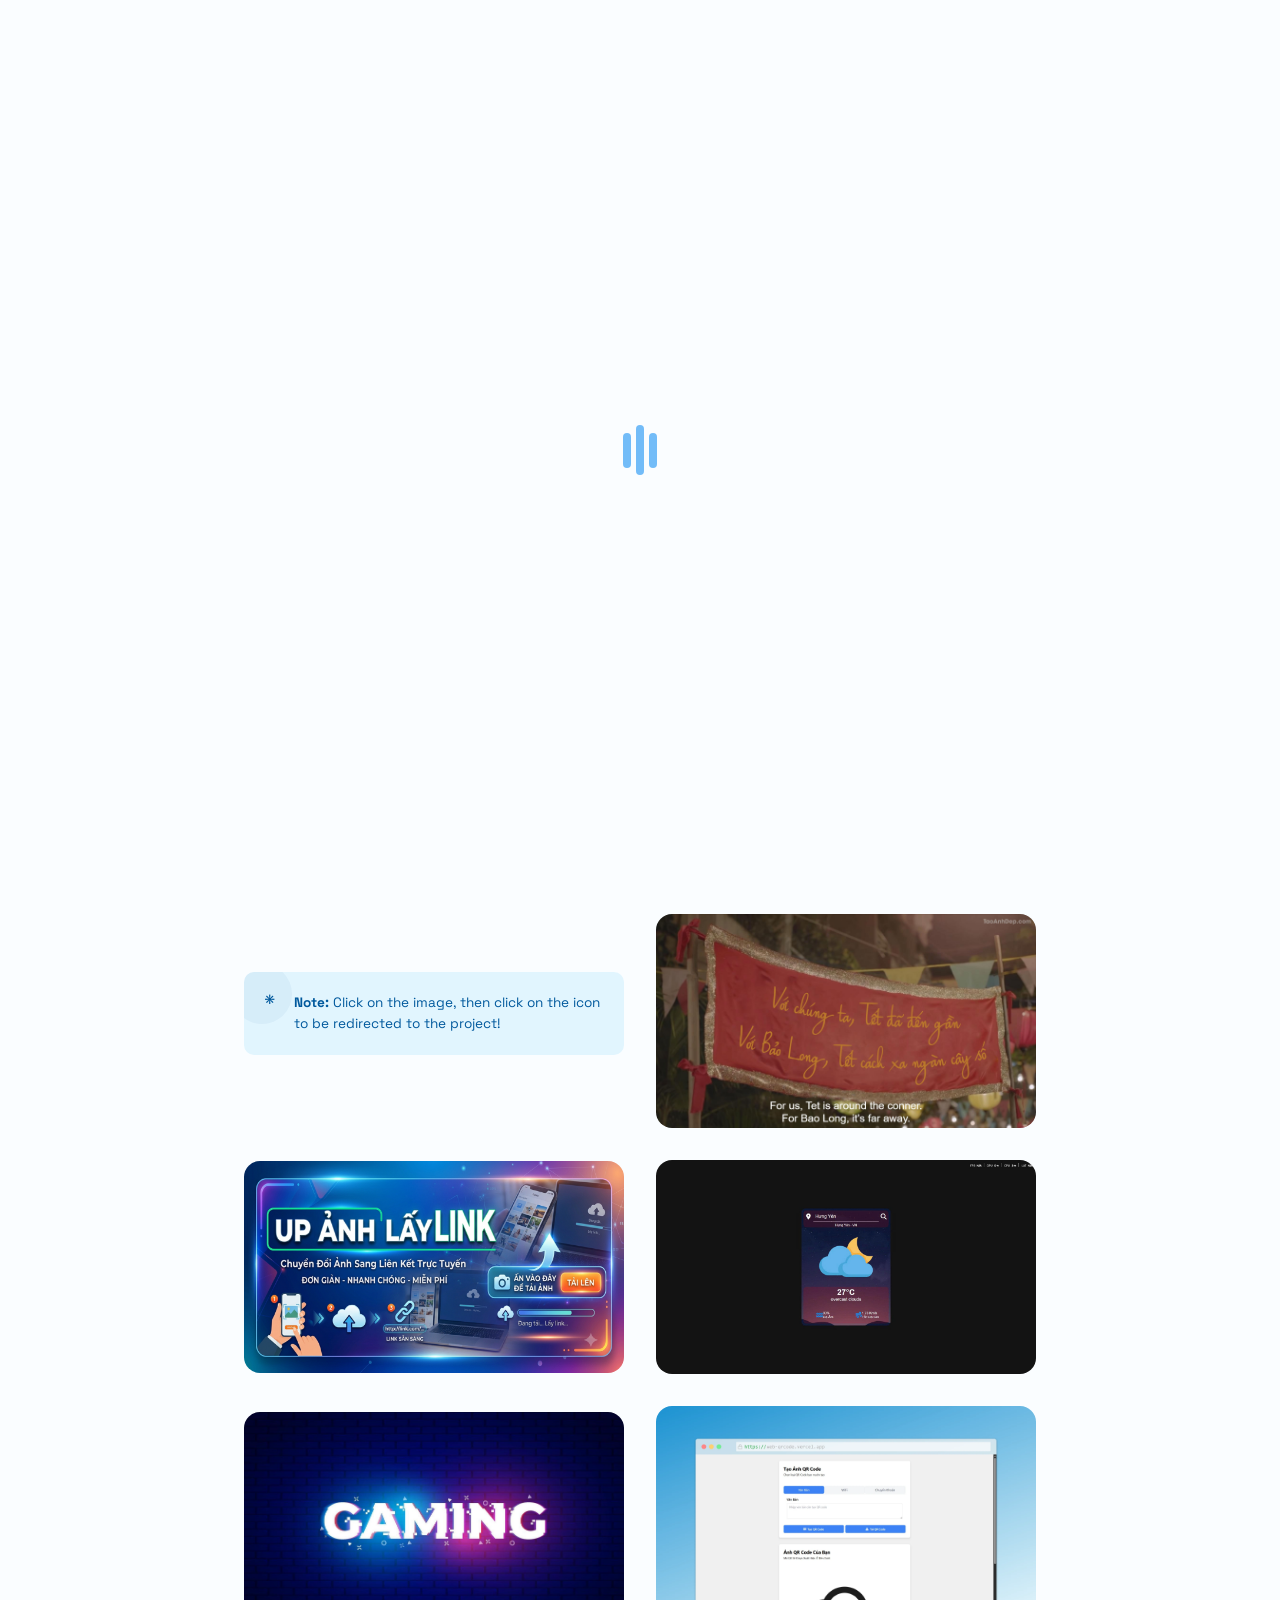
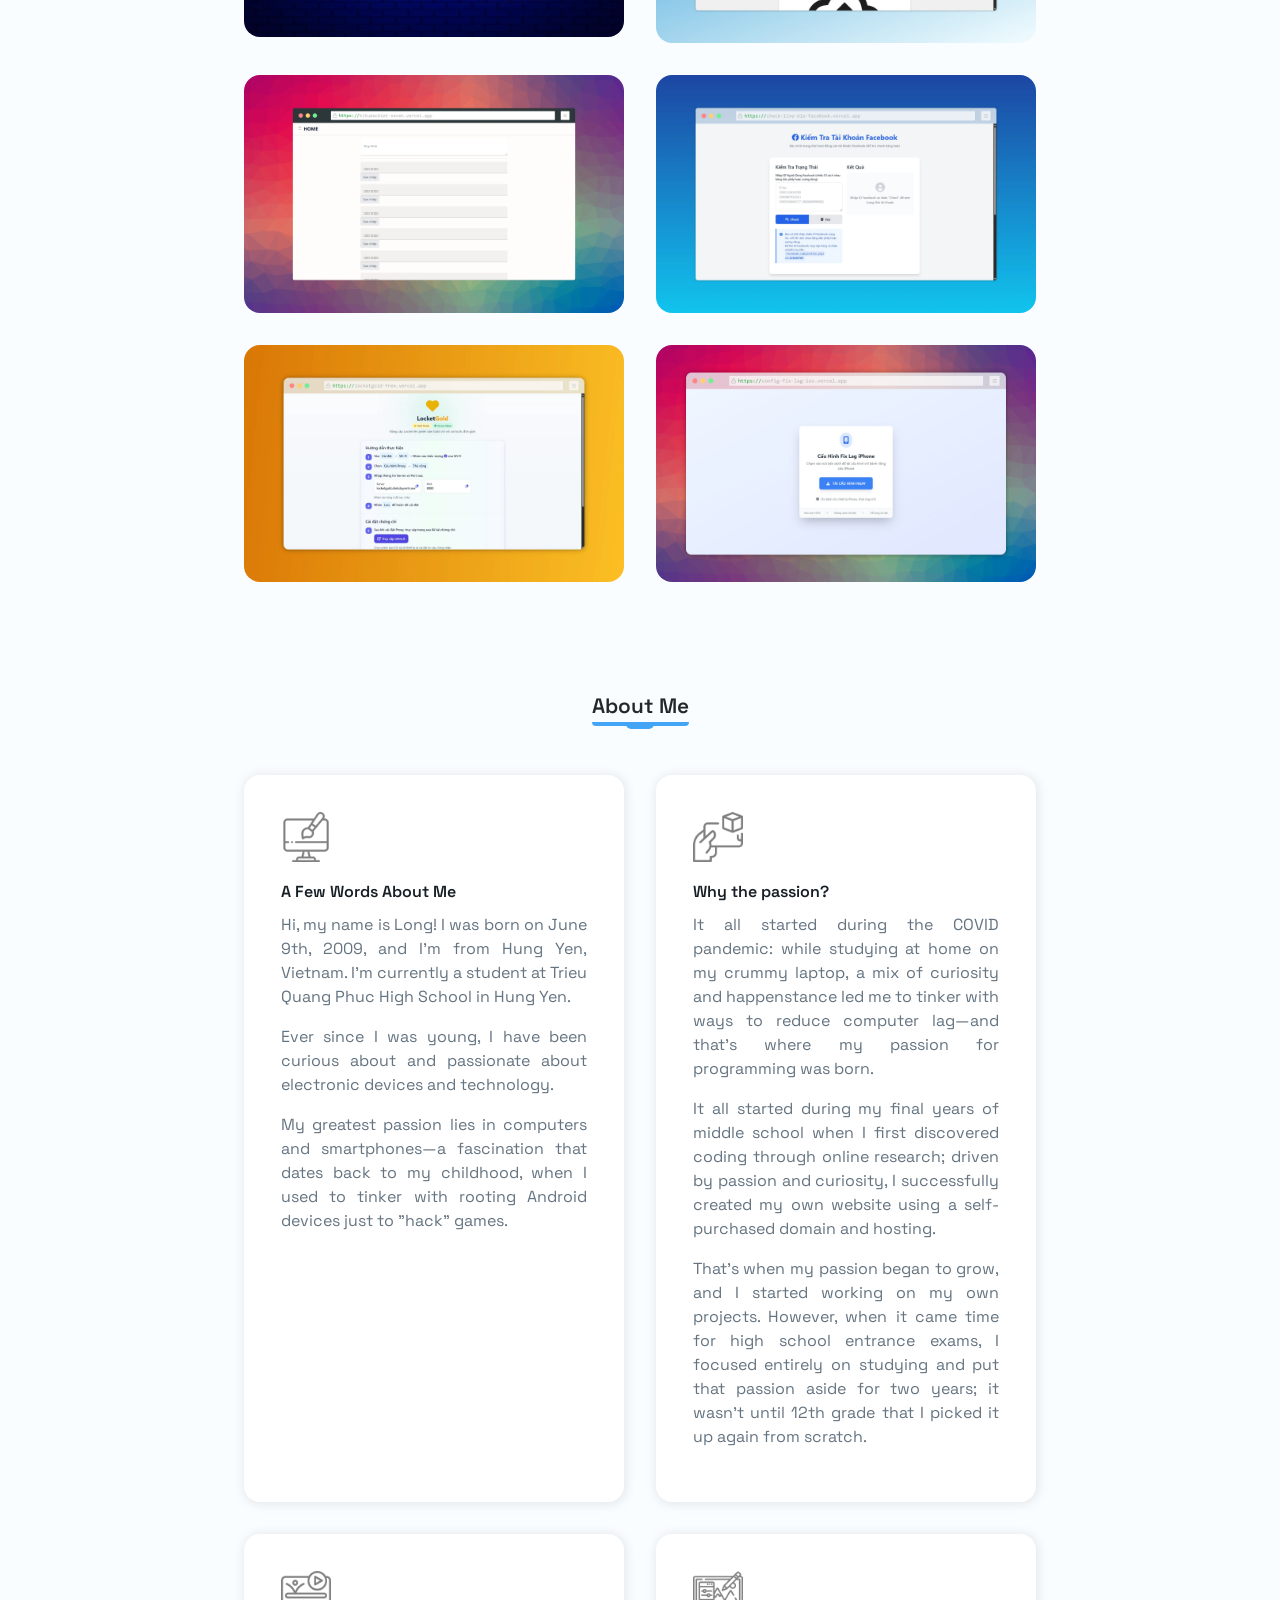
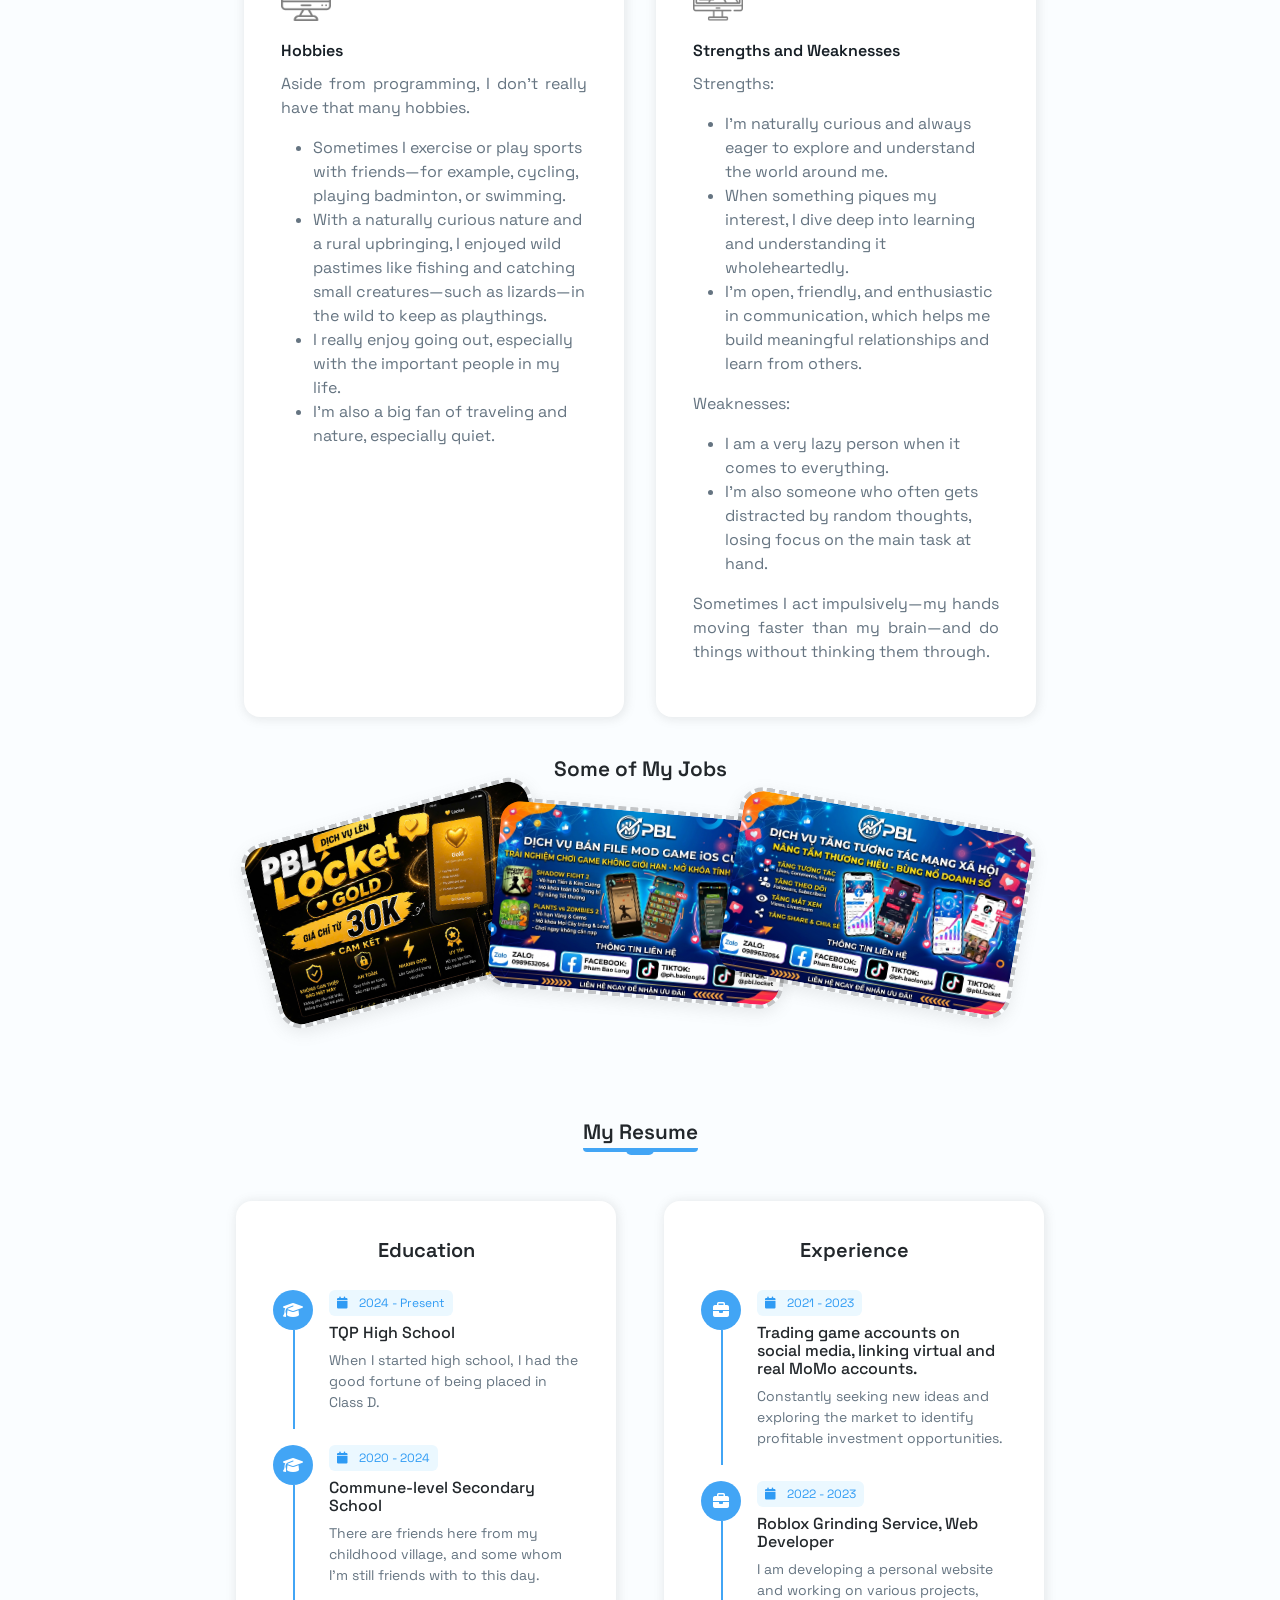
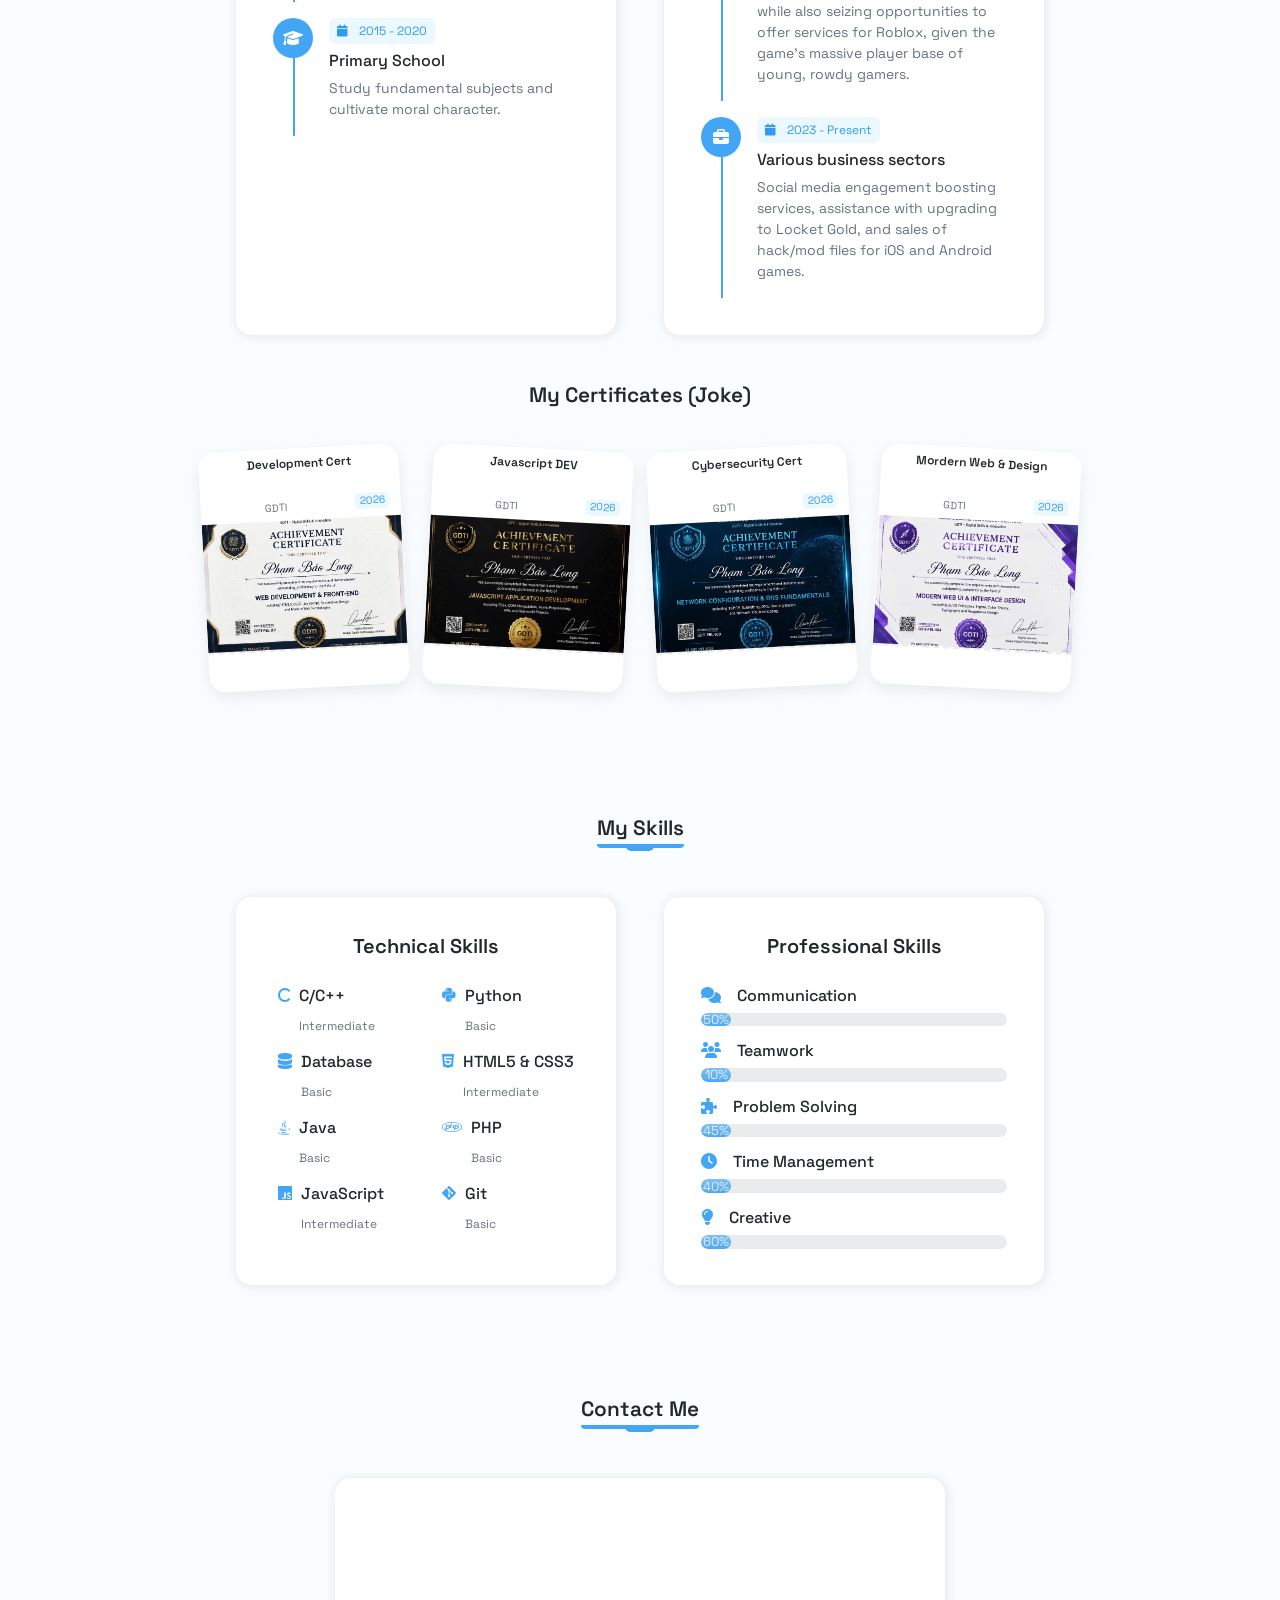
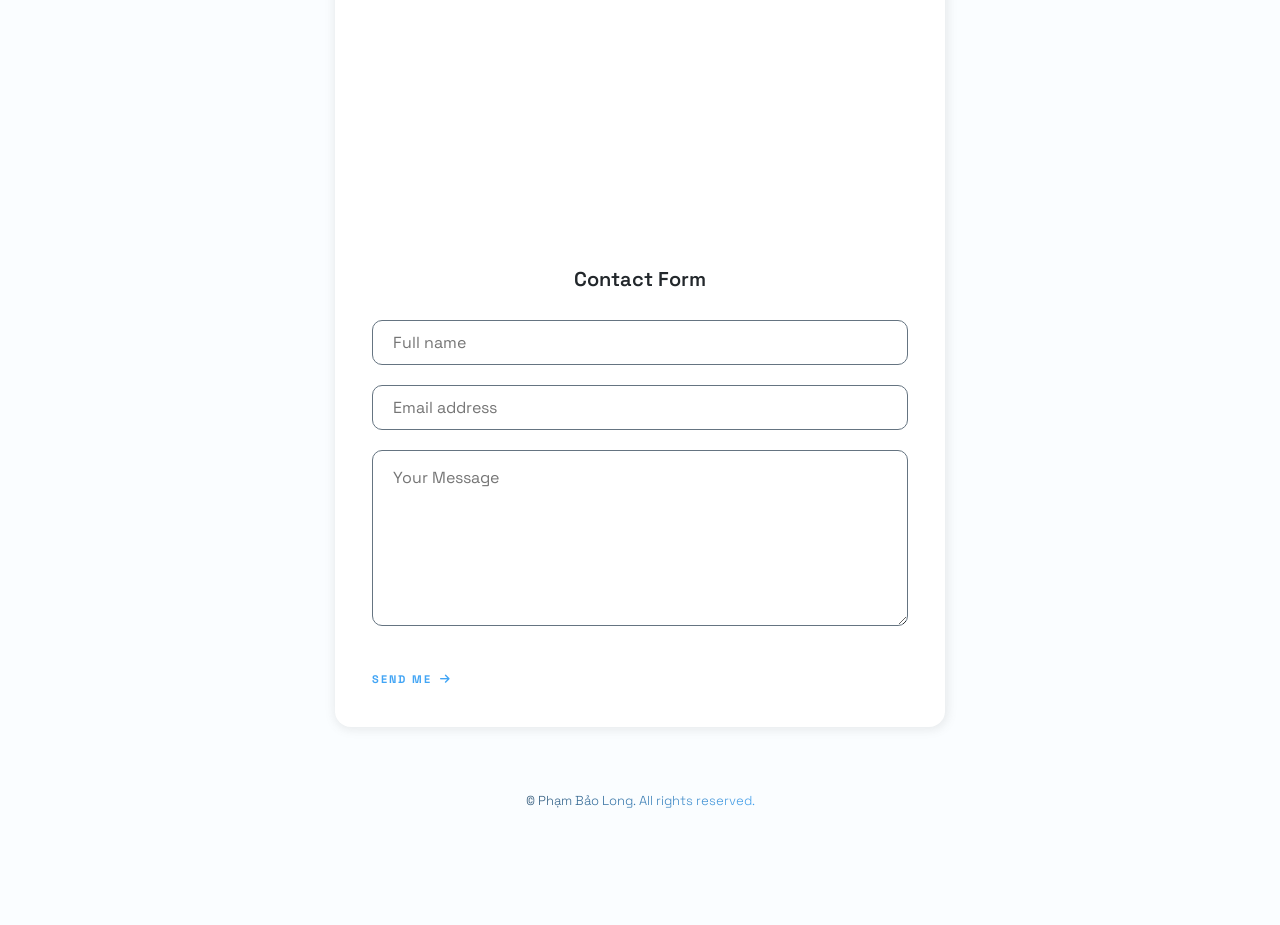
==== index.html @ eb74d866 "Update index.html" ====
<!DOCTYPE html>
<html lang="en">
  <head>
    <meta charset="UTF-8" />
    <meta http-equiv="X-UA-Compatible" content="IE=edge" />
    <meta name="viewport" content="width=device-width, initial-scale=1.0" />
    <!-- Open Graph Tag -->
    <meta property="og:url" content="/" />
    <meta property="og:type" content="website" />
    <meta property="og:title" content="Phạm Bảo Long - Profile" />
    <meta property="og:site_name" content="PBL - HOME">
    <meta property="og:locale" content="vi_VN">
    <meta property="og:image:width" content="1200">
    <meta property="og:image:height" content="630">
    <meta name="description" content="Trang profile của Phạm Bảo Long - Tổng hợp thông tin liên hệ và mạng xã hội.">
    <meta property="og:description" content="Tổng hợp các liên kết MXH của Phạm Bảo Long. Bạn có thể tìm thấy mọi thông tin liên hệ khi truy cập vào" />
    <meta name="keywords" content="Phạm Bảo Long, Pham Bao Long, phạm bảo long, pbl, phambaolong, phambaolongdev.github.io, phambaolongdev" />
    <meta property="og:image" content="https://files.catbox.moe/7vsgcw.jpeg" />
    <meta name="author" content="PhamBaoLong" />
    
    <!-- =====================================================
         FAVICON
    ====================================================== -->

    <link rel="shortcut icon"
          href="https://files.catbox.moe/jwm42z.png"
          type="image/x-icon">

    <!-- JSON-LD Structured Data -->
    <script type="application/ld+json">
      {
        "@context": "https://schema.org",
        "@type": "Person",
        "name": "Phạm Bảo Long",
        "alternateName": "pbl",
        "url": "https://phambaolongdev.github.io",
        "image": "https://files.catbox.moe/kr7s9h.jpg",
        "jobTitle": "Web Developer",
        "worksFor": {
          "@type": "Organization",
          "name": "Freelance"
        },
        "alumniOf": {
          "@type": "CollegeOrUniversity",
          "name": "TQP High School"
        },
        "sameAs": [
          "https://www.facebook.com/PhamBaoLongzz",
          "https://github.com/phambaolongdev",
          "https://www.tiktok.com/@ph.baolong14",
          "https://www.youtube.com/@pbl.6789",
          "https://t.me/pbl_96",
          "https://zalo.me/0989632054",
          "https://www.instagram.com/phambaolng",
          "https://www.linkedin.com/in/phambaolong/",
        ],
        "address": {
          "@type": "PostalAddress",
          "addressLocality": "Việt Nam",
          "addressCountry": "VN"
        },
        "email": "mailto:phambaolng@gmail.com",
        "birthDate": "2009-06-09",
        "gender": "Male",
        "knowsAbout": [
          "Web Development",
          "JavaScript",
          "Frontend",
          "Backend"
        ],
        "knowsLanguage": [
          {
            "@type": "Language",
            "name": "Tiếng Việt",
            "alternateName": "vi"
          },
          {
            "@type": "Language",
            "name": "English",
            "alternateName": "en"
          }
        ]
      }
    </script>      

    <title>PBL - PROFILE</title>
    <link rel="apple-touch-icon" sizes="180x180" href="https://files.catbox.moe/jwm42z.png" />
    <link rel="manifest" href="./assets/img/favicon/site.webmanifest" />

    <link rel="stylesheet" href="https://cdn-uicons.flaticon.com/uicons-bold-rounded/css/uicons-bold-rounded.css" />
    <link rel="stylesheet" href="https://cdn-uicons.flaticon.com/uicons-solid-rounded/css/uicons-solid-rounded.css" />
    <link rel="stylesheet" href="https://cdnjs.cloudflare.com/ajax/libs/font-awesome/6.7.2/css/all.min.css">
    <link rel="preconnect" href="https://fonts.googleapis.com">
    <link rel="preconnect" href="https://fonts.gstatic.com" crossorigin>
    <link href="https://fonts.googleapis.com/css2?family=Space+Grotesk:wght@300;400;500;600;700&display=swap" rel="stylesheet">

    <link rel="stylesheet" href="https://cdnjs.cloudflare.com/ajax/libs/bootstrap/5.2.1/css/bootstrap.min.css" />
    <link rel="preload" href="./assets/js/scrollreveal.js" as="script">
    <script type="text/javascript" src="https://cdn.jsdelivr.net/npm/@emailjs/browser@4/dist/email.min.js" ></script>
    <script type="text/javascript">
      (function () {
        emailjs.init({
          publicKey: "MvhIHlilzHcSmpUQ9",
        });
      })();
    </script>
    
    <style>
      html,
      body {
        cursor: url("./assets/img/mouse/mouse-f1.png"), auto;
      }
    </style>
    <link rel="stylesheet" href="./assets/css/style.css">
  </head>

  <body>
    <!-- Preloader -->
    <div class="preloader" id="loader">
      <div class="preloader__wrap">
        <div class="loader">
          <span class="bar"></span>
          <span class="bar"></span>
          <span class="bar"></span>
        </div>
      </div>
      <div class="preloader__progress">
        <span></span>
      </div>
    </div>

    <header>
      <div class="header-area pt-3 pb-3">
        <div class="container">
          <div class="header">
            <a href="/" class="h__logo">
              <i class="fa-solid fa-code"></i>
              <span class="typing-text"></span>
            </a>
            <div class="header-controls">
              <div class="language-flag" id="languageBtn"></div>

              <div class="dark-light">
                <input type="checkbox" id="themeToggle" class="themeToggleInput" aria-label="Toggle dark/light mode">
                <label for="themeToggle" class="themeToggleLabel">
                  <svg width="20" height="20" viewBox="0 0 20 20" fill="currentColor">
                    <mask id="moon-mask">
                      <rect x="0" y="0" width="20" height="20" fill="white"></rect>
                      <circle cx="11" cy="3" r="8" fill="black"></circle>
                    </mask>
                    <circle class="sunMoon" cx="10" cy="10" r="8" mask="url(#moon-mask)"></circle>
                    <g class="sunRays">
                      <circle class="sunRay" cx="18" cy="10" r="1.5"></circle>
                      <circle class="sunRay" cx="14" cy="16.928" r="1.5"></circle>
                      <circle class="sunRay" cx="6" cy="16.928" r="1.5"></circle>
                      <circle class="sunRay" cx="2" cy="10" r="1.5"></circle>
                      <circle class="sunRay" cx="6" cy="3.172" r="1.5"></circle>
                      <circle class="sunRay" cx="14" cy="3.172" r="1.5"></circle>
                    </g>
                  </svg>
                </label>
              </div>
            </div>
          </div>
        </div>
      </div>
    </header>

    <main>
      <div class="background__effect">
        <div class="grid_background"></div>
        <div class="global_shapes">
          <img src="./assets/img/background/bg.webp" alt="shape" class="home__shape-bg">
        </div>
        <!-- <div class="stars-container"></div> -->
      </div>

      <section class="profile" id="home">
        <div class="container">
          <div class="bg_img">
            <img class="background_img" src="./assets/img/image/background.gif" alt="background">
          </div>
          <div class="profile__area grid">
            <div class="profile__data">
              <div class="profile__border">
                <div class="profile__perfil">
                  <img src="./assets/img/image/roi.jpg" alt="profile">
                </div>
                <div class="status_wrapper">
                  <span class="status_indicator"></span>
                  <span class="status_tooltip" data-vi="Có thể nhận việc">Available for work</span>
                </div>
              </div>

              <h2 class="profile__name">
                Phạm Bảo Long
              <svg xmlns="http://www.w3.org/2000/svg" viewBox="0 0 24 24" fill="hsl(207, 90%, 61%)" width="20" height="20">
                  <path fill-rule="evenodd" d="M8.603 3.799A4.49 4.49 0 0112 2.25c1.357 0 2.573.6 3.397 1.549a4.49 4.49 0 013.498 1.307 4.491 4.491 0 011.307 3.497A4.49 4.49 0 0121.75 12a4.49 4.49 0 01-1.549 3.397 4.491 4.491 0 01-1.307 3.497 4.491 4.491 0 01-3.497 1.307A4.49 4.49 0 0112 21.75a4.49 4.49 0 01-3.397-1.549 4.49 4.49 0 01-3.498-1.306 4.491 4.491 0 01-1.307-3.498A4.49 4.49 0 012.25 12c0-1.357.6-2.573 1.549-3.397a4.49 4.49 0 011.307-3.497 4.49 4.49 0 013.497-1.307zm7.007 6.387a.75.75 0 10-1.22-.872l-3.236 4.53L9.53 12.22a.75.75 0 00-1.06 1.06l2.25 2.25a.75.75 0 001.14-.094l3.75-5.25z" clip-rule="evenodd" /> 
              </svg>
              </h2>
              <h3 class="profile_profession" data-vi="#PBL Network🌐">
                  #PBL Network🌐
              </h3>

              <ul class="profile__social">
                <li>
                  <a href="https://www.facebook.com/PhamBaoLongzz" class="profile__social_link" target="_blank" rel="noopener noreferrer" aria-label="Facebook">
                    <i class="fa-brands fa-facebook"></i>
                  </a>
                </li>
                <li>
                  <a href="https://www.youtube.com/@pbl.6789" class="profile__social_link" target="_blank" rel="noopener noreferrer" aria-label="YouTube">
                    <i class="fa-brands fa-youtube"></i>
                  </a>
                </li>
                <li>
                  <a href="https://github.com/phambaolongdev" class="profile__social_link" target="_blank" rel="noopener noreferrer" aria-label="GitHub">
                    <i class="fa-brands fa-github"></i>
                  </a>
                </li>
              </ul>
            </div>

            <div class="profile__info grid">
              <div class="profile__info-group">
                <h3 class="profile__info_number">
                  <i class="fa-solid fa-award"></i>
                  <span class="counter">4</span>+
                </h3>
                <p class="profile__info-description" data-vi="Dự án<br>hoàn thành">
                  Completed<br>Project
                </p>
              </div>
              <div class="profile__info-group">
                <h3 class="profile__info_number">
                  <i class="fa-solid fa-certificate"></i>
                  <span class="counter">1</span>+
                </h3>
                <p class="profile__info-description" data-vi="Chứng chỉ<br>đạt được">
                  Certificates<br>Earned
                </p>
              </div>
              <div class="profile__info-group">
                <h3 class="profile__info_number">
                  <i class="fa-solid fa-calendar-days"></i>
                  <span class="counter">1</span>+
                </h3>
                <p class="profile__info-description" data-vi="Năm<br>kinh nghiệm">
                  Years of<br>Experience
                </p>
              </div>
            </div>

            <div class="profile__buttons">
              <a href="#project" class="button" data-vi="Xem Dự Án ">View Projects <i class="fa-solid fa-folder"></i></a>
              <div class="profile__buttons-small">
                <a href="https://t.me/pbl_96/" target="_blank" rel="noopener noreferrer" class="button__small button__gray" aria-label="Telegram">
                  <i class="fa-brands fa-telegram"></i>
                </a>
                <a href="https://www.instagram.com/phambaolng/" target="_blank" rel="noopener noreferrer" class="button__small button__gray" aria-label="Messenger">
                  <i class="fa-brands fa-instagram"></i>
                </a>
              </div>
            </div>
          </div>
        </div>
      </section>

      <!--=============== PROJECT ===============-->
      <section id="project">
        <div class="container">
          <div class="project__content">
            <h2 class="project__title" data-vi="Dự Án Của Tớ">My Project</h2>
          </div>

          <div class="projects__content grid">
            <p class="note">
              <b data-vi="Lưu ý:">Note:</b>
              <span data-vi="Bấm vào ảnh, sau đó nhấn vào icon để chuyển hướng đến project!">
                Click on the image, then click on the icon to be redirected to the project!
              </span>
            </p>
            <article class="projects__card">
              <img src="./assets/img/image/infomation.webp" class="projects__img" alt="infomation" loading="lazy">
              <div class="projects__modal">
                <div class="projects__tags">
                  <span class="projects__tag" data-vi="web">web</span>
                  <span class="projects__tag" data-vi="thông tin">infomation</span>
                </div>
                <div>
                  <span class="projects__subtitle" data-vi="Trang web cá nhân">
                    Personal website
                  </span>
                  <h3 class="projects__title" data-vi="Phạm Bảo Long">Pham Bao Long</h3>
                  <a href="https://phambaolongdev.github.io/" class="projects__button button button_small" aria-label="Visit Phạm Bảo Long" target="_blank" rel="noopener noreferrer">
                    <i class="fa-solid fa-arrow-up-right-from-square"></i>
                  </a>
                </div>
              </div>
            </article>
            <article class="projects__card">
              <img src="./assets/img/image/imgur.webp" class="projects__img" alt="Imgur" loading="lazy">
              <div class="projects__modal">
                <div class="projects__tags">
                  <span class="projects__tag" data-vi="web">web</span>
                  <span class="projects__tag" data-vi="tiện ích">utility</span>
                </div>
                <div>
                  <span class="projects__subtitle" data-vi="Dịch vụ lưu trữ hình ảnh trên Catbox">
                    Catbox image hosting service
                  </span>
                  <h3 class="projects__title" data-vi="Công Cụ Tải Hình Ảnh">
                    Image Uploader
                  </h3>
                  <a href="https://catbox.moe/" class="projects__button button button_small" aria-label="Visit Image Uploader" target="_blank" rel="noopener noreferrer">
                    <i class="fa-solid fa-arrow-up-right-from-square"></i>
                  </a>
                </div>
              </div>
            </article>
            <article class="projects__card">
              <img src="./assets/img/image/weather.webp" class="projects__img" alt="weather" loading="lazy">
              <div class="projects__modal">
                <div class="projects__tags">
                  <span class="projects__tag" data-vi="web">web</span>
                  <span class="projects__tag" data-vi="tiện ích">utility</span>
                </div>
                <div>
                  <span class="projects__subtitle" data-vi="Dự báo thời tiết cho bất kỳ nơi nào">
                    Check weather forecasts for any location
                  </span>
                  <h3 class="projects__title" data-vi="Dự Báo Thời Tiết">
                    Weather Forecast
                  </h3>
                  <a href="https://thoitiet2026.netlify.app/" class="projects__button button button_small" aria-label="Visit Weather Forecast" target="_blank" rel="noopener noreferrer">
                    <i class="fa-solid fa-arrow-up-right-from-square"></i>
                  </a>
                </div>
              </div>
            </article>
            <article class="projects__card">
              <img src="./assets/img/image/game.webp" class="projects__img" alt="games" loading="lazy">
              <div class="projects__modal">
                <div class="projects__tags">
                  <span class="projects__tag" data-vi="game">games</span>
                  <span class="projects__tag" data-vi="vui nhộn">fun</span>
                </div>
                <div>
                  <span class="projects__subtitle" data-vi="Trang web sưu tầm các game giải trí để chơi">
                    A website collecting entertaining games to play
                  </span>
                  <h3 class="projects__title" data-vi="Game giải trí">
                    Entertainment Game
                  </h3>
                  <a href="https://listgamess.netlify.app/" class="projects__button button button_small" aria-label="Visit Entertainment Game" target="_blank" rel="noopener noreferrer">
                    <i class="fa-solid fa-arrow-up-right-from-square"></i>
                  </a>
                </div>
              </div>
            </article>
            <article class="projects__card">
              <img src="./assets/img/image/qrcode.webp" class="projects__img" alt="qrcode" loading="lazy">
              <div class="projects__modal">
                <div class="projects__tags">
                  <span class="projects__tag" data-vi="công cụ">tool</span>
                  <span class="projects__tag" data-vi="tiện ích">utility</span>
                </div>
                <div>
                  <span class="projects__subtitle" data-vi="Tạo mã QR tùy chỉnh cho bất kỳ URL hoặc văn bản nào">
                    Create custom QR codes for any URL or text
                  </span>
                  <h3 class="projects__title" data-vi="Tạo Mã QR">
                    QR Code Generate
                  </h3>
                  <a href="https://web-qrcode.netlify.app/" class="projects__button button button_small" aria-label="Visit QR Code Generate" target="_blank" rel="noopener noreferrer">
                    <i class="fa-solid fa-arrow-up-right-from-square"></i>
                  </a>
                </div>
              </div>
            </article>
            <article class="projects__card">
              <img src="./assets/img/image/kitudacbiet.webp" class="projects__img" alt="special charset" loading="lazy">
              <div class="projects__modal">
                <div class="projects__tags">
                  <span class="projects__tag" data-vi="công cụ">tool</span>
                  <span class="projects__tag" data-vi="tiện ích">utility</span>
                </div>
                <div>
                  <span class="projects__subtitle" data-vi="Công cụ tạo kí tự đặc biệt">
                    Special Character Generator Tool
                  </span>
                  <h3 class="projects__title" data-vi="Kí Tự Đặc Biệt">
                    Special Character
                  </h3>
                  <a href="https://kitudacbiet2026.netlify.app/" class="projects__button button button_small" aria-label="Visit Special Character" target="_blank" rel="noopener noreferrer">
                    <i class="fa-solid fa-arrow-up-right-from-square"></i>
                  </a>
                </div>
              </div>
            </article>
            <article class="projects__card">
              <img src="./assets/img/image/check-live-die-facebook.webp" class="projects__img" alt="check-live-die-facebook" loading="lazy">
              <div class="projects__modal">
                <div class="projects__tags">
                  <span class="projects__tag" data-vi="công cụ">tool</span>
                  <span class="projects__tag" data-vi="tiện ích">utility</span>
                </div>
                <div>
                  <span class="projects__subtitle" data-vi="Xác Minh Trạng Thái Hoạt Động Của Tài Khoản Facebook">
                    Facebook Account Status Verification
                  </span>
                  <h3 class="projects__title" data-vi="Kiểm Tra Tài Khoản Facebook">
                    Check Facebook Account
                  </h3>
                  <a href="https://check-live-die-fb.netlify.app/" class="projects__button button button_small" aria-label="Visit Check Facebook Account" target="_blank" rel="noopener noreferrer">
                    <i class="fa-solid fa-arrow-up-right-from-square"></i>
                  </a>
                </div>
              </div>
            </article>
            <article class="projects__card">
              <img src="./assets/img/image/locket-gold.webp" class="projects__img" alt="locketgold-free" loading="lazy">
              <div class="projects__modal">
                <div class="projects__tags">
                  <span class="projects__tag" data-vi="tiện ích">utility</span>
                  <span class="projects__tag" data-vi="IOS">IOS</span>
                </div>
                <div>
                  <span class="projects__subtitle" data-vi="Trang Hướng Dẫn Lên LocketGold Miễn Phí Mới Nhất (Đã Fix)">
                    Latest Free LocketGold Guide Page (Out of Date)
                  </span>
                  <h3 class="projects__title" data-vi="LocketGold Miễn Phí">
                    Free LocketGold
                  </h3>
                  <a href="https://phambaolong.gt.tc/" class="projects__button button button_small" aria-label="Visit Free LocketGold" target="_blank" rel="noopener noreferrer">
                    <i class="fa-solid fa-arrow-up-right-from-square"></i>
                  </a>
                </div>
              </div>
            </article>
            <article class="projects__card">
              <img src="./assets/img/image/fixlag.webp" class="projects__img" alt="fixlag" loading="lazy">
              <div class="projects__modal">
                <div class="projects__tags">
                  <span class="projects__tag" data-vi="tiện ích">utility</span>
                  <span class="projects__tag" data-vi="IOS">IOS</span>
                </div>
                <div>
                  <span class="projects__subtitle" data-vi="Cấu Hình Fix Lag iPhone">
                    Fix Lag iPhone Configuration
                  </span>
                  <h3 class="projects__title" data-vi="Fix Lag iPhone">
                    Fix Lag iPhone
                  </h3>
                  <a href="https://config-fix-lag-ios.netlify.app/" class="projects__button button button_small" aria-label="Visit Fix Lag iPhone" target="_blank" rel="noopener noreferrer">
                    <i class="fa-solid fa-arrow-up-right-from-square"></i>
                  </a>
                </div>
              </div>
            </article>
          </div>
        </div>
      </section>

      <!--=============== ABOUT ME ===============-->
      <section id="about">
        <div class="container">
          <div class="about__content">
            <h2 class="about__title" data-vi="Giới Thiệu Về Tớ">About Me</h2>
          </div>

          <div class="about__box_area grid">
            <div class="about__box">
              <span class="icon"><img src="./assets/img/about/01.png" alt="about01" loading="lazy"></span>
              <h3 data-vi="Một Chút Về Tớ">A Few Words About Me</h3>
              <p data-vi="Xin chào, tớ tên là Long! Tớ sinh ngày 9 tháng 6 năm 2009, đến từ Hưng Yên, Việt Nam. Hiện tại, tớ là học sinh của trường THPT Triệu Quang Phục, Hưng Yên.">
                Hi, my name is Long! I was born on June 9th, 2009, and I’m from Hung Yen, Vietnam. I’m currently a student at Trieu Quang Phuc High School in Hung Yen.
              </p>
              <p data-vi="Từ khi còn bé, tớ đã có sự tò mò và đam mê với các thiết bị điện tử và công nghệ.">
               Ever since I was young, I have been curious about and passionate about electronic devices and technology.
              </p>
              <p data-vi="Đam mê lớn nhất của tớ nằm ở máy tính và điện thoại thông minh, xuất phát từ khi còn bé, những lúc vọc vạch root máy android để HACK game :))">
                My greatest passion lies in computers and smartphones—a fascination that dates back to my childhood, when I used to tinker with rooting Android devices just to "hack" games.
              </p>
            </div>
            <div class="about__box">
              <span class="icon"><img src="./assets/img/about/02.png" alt="about02" loading="lazy"></span>
              <h3 data-vi="Tại sao lại đam mê?">Why the passion?</h3>
              <p data-vi="Câu chuyện xuất phát từ đợt COVID, tớ ở nhà học với chiếc laptop cùi bắp của mình, và cơ duyên với sự tò mò tớ đã mày mò ra những cách giảm lag máy tính, và đam mê lập trình được ấp ủ từ đó.">
                It all started during the COVID pandemic: while studying at home on my crummy laptop, a mix of curiosity and happenstance led me to tinker with ways to reduce computer lag—and that’s where my passion for programming was born.
              </p>
              <p data-vi="Bắt đầu vào những năm cuối cấp 2, lần đầu tớ biết đến code qua tìm hiểu trên mạng, cộng với đam mê và sự tò mò nên tớ đã thành công có 1 chiếc web riêng cho mình với miền và host tự thuê">
                It all started during my final years of middle school when I first discovered coding through online research; driven by passion and curiosity, I successfully created my own website using a self-purchased domain and hosting.
              </p>
              <p data-vi="Và từ đó đam mê dần nổi lên, tớ bắt đầu có những dự án cho riêng mình và cho tới khi tớ thi cấp 3 thì tớ tập trung ôn thi nên đã bỏ đam mê mình 1 thời gian là 2 năm cho tới khi tớ học lớp 12 tớ mới bắt đầu lại đam mê từ đầu">
                That’s when my passion began to grow, and I started working on my own projects. However, when it came time for high school entrance exams, I focused entirely on studying and put that passion aside for two years; it wasn't until 12th grade that I picked it up again from scratch.
              </p>
            </div>

            <div class="about__box">
              <span class="icon"><img src="./assets/img/about/03.png" alt="about03" loading="lazy"></span>
              <h3 data-vi="Sở Thích">Hobbies</h3>
              <p data-vi="Ngoài lập trình, tớ cũng không có khá nhiều sở thích cho lắm">
               Aside from programming, I don't really have that many hobbies.
              </p>
              <ul>
                <li data-vi="Đôi khi tớ đi thể dục thể thao với bạn bè ví dụ như đạp xe, đánh cầu, bơi lội.">
                  Sometimes I exercise or play sports with friends—for example, cycling, playing badminton, or swimming.
                </li>
                <li data-vi="Bản tính tò mò cộng với sống ở quê nên tớ cũng thích những thú vui hoang dã như câu cá và bắt những động vật nhỏ bé như kì nhông ngoài tự nhiên về chơi">
                  With a naturally curious nature and a rural upbringing, I enjoyed wild pastimes like fishing and catching small creatures—such as lizards—in the wild to keep as playthings.
                </li>
                <li data-vi="Tớ rất thích đi chơi, đặc biệt là đi chơi với những người quan trọng trong đời mình">
                  I really enjoy going out, especially with the important people in my life.
                </li>
                <li data-vi="Tớ cũng rất thích đi du lịch và hòa mình với thiên nhiên, đặc biệt là những nơi yên bình.">
                  I’m also a big fan of traveling and nature, especially quiet.
                </li>
              </ul>
            </div>
            <div class="about__box">
              <span class="icon"><img src="./assets/img/about/04.png" alt="about04" loading="lazy"></span>
              <h3 data-vi="Ưu Nhược Điểm">Strengths and Weaknesses</h3>

              <p data-vi="Điểm mạnh:">Strengths:</p>
              <ul>
                <li data-vi="Tớ là người có tính tò mò cao, luôn muốn khám phá và tìm hiểu về mọi thứ xung quanh.">
                  I’m naturally curious and always eager to explore and understand the world around me.
                </li>
                <li data-vi="Một khi đã cảm thấy hứng thú với điều gì, tớ sẽ rất chịu khó nghiên cứu và học hỏi hết mình để hiểu rõ nó.">
                  When something piques my interest, I dive deep into learning and understanding it wholeheartedly.
                </li>
                <li data-vi="Tớ cũng là người khá cởi mở, thân thiện và nhiệt tình trong giao tiếp, giúp tớ mở rộng các mối quan hệ tốt và học hỏi từ người khác.">
                  I’m open, friendly, and enthusiastic in communication, which helps me build meaningful relationships and learn from others.
                </li>
              </ul>

              <p data-vi="Điểm yếu:">Weaknesses:</p>
              <ul>
                <li data-vi="Tớ là 1 người rất lười biếng trong tất cả mọi việc.">
                  I am a very lazy person when it comes to everything.
                </li>
                <li data-vi="Tớ cũng là một người hay có những suy nghĩ vu vơ làm mất tập trung vào việc chính cần làm.">
                    I’m also someone who often gets distracted by random thoughts, losing focus on the main task at hand.
                </li>
              </ul>
              <p data-vi="Đôi khi tớ lại có những việc làm tay nhanh hơn não và làm mọi thứ không suy nghĩ kĩ.">
                 Sometimes I act impulsively—my hands moving faster than my brain—and do things without thinking them through.
              </p>
            </div>
          </div>
          
          <div class="blog__carousel">
            <h3 data-vi="Một Số Công Việc Của Tớ">Some of My Jobs</h3>
            <div class="carousel__wrapper">
              <div class="carousel__item">
                <h3 class="popup__title" data-vi="Dịch vụ lên Locket Gold">
                   Locket Gold upgrade service
                </h3>
                <span class="popup__time">2023-Hiện tại</span>
                <p class="popup__caption" data-vi="Bắt sóng MXH, với trào lưu Locket, tớ đã tìm ra những cách để lên Locket Gold với giá rẻ hơn so với mua trên AppStore">
                  Riding the social media wave of the Locket trend, I’ve found ways to get Locket Gold at a lower price than buying it directly from the App Store.
                </p>
                <img src="./assets/img/about/locket.jpg" alt="LocketGold" loading="lazy">
              </div>
              <div class="carousel__item">
                <h3 class="popup__title" data-vi="Mod game ShadowFight2, PvZ2 cho IOS">
                  Mod game ShadowFight2, PvZ2 for IOS
                </h3>
                <span class="popup__time">2026</span>
                <p class="popup__caption" data-vi="Mod game ShadowFight2, PvZ2 cho IOS giúp mọi người phá đảo những tựa game tuổi thơ mà hồi bé chơi mãi không qua được.">
                    Modded versions of Shadow Fight 2 and PvZ2 for iOS help players finally beat those childhood games they could never quite complete back in the day.
                </p>
                <img src="./assets/img/about/modgame.jpg" alt="ModGame" loading="lazy">
              </div>
              <div class="carousel__item">
                <h3 class="popup__title" data-vi="Tăng tương tác MXH">
                    Increase social media engagement
                </h3>
                <span class="popup__time">2025</span>
                <p class="popup__caption" data-vi="Giúp tăng giá trị thương hiệu, đẩy mạnh tương tác giúp nhiều người tiếp cận hơn.">
                    Helps boost brand value and drive engagement, enabling greater reach.
                </p>
                <img src="./assets/img/about/buff.jpg" alt="TuongTac" loading="lazy">
              </div>
            </div>
          </div>


          <!-- Popup overlay -->
          <div class="popup__overlay">
            <div class="popup__content">
              <button class="popup__close"><i class="fa-solid fa-xmark"></i></button>
              <img class="popup__image" src="" alt="" loading="lazy">
              <div class="popup__navigation">
                <button class="popup__prev"><i class="fa-solid fa-chevron-left"></i></button>
                <button class="popup__next"><i class="fa-solid fa-chevron-right"></i></button>
              </div>
              <div class="popup__info">
                <h3 class="popup__title"></h3>
                <div class="popup__meta">
                  <span class="popup__time"></span>
                  <span class="popup__issuer"></span>
                  <span class="popup__date"></span>
                </div>
                <p class="popup__caption"></p>
              </div>
            </div>
          </div>
        </div>
      </section>

      <!--=============== RESUME ===============-->
      <section id="resume">
        <div class="container">
          <div class="resume__content">
            <h2 class="resume__title" data-vi="Sơ Yếu Lý Lịch Của Tớ">
              My Resume
            </h2>
          </div>

          <div class="resume__content grid">
            <div class="resume__area">
              <h3 class="resume_title" data-vi="Học Vấn">Education</h3>

              <div class="resume__box">
                <div class="resume__step">
                  <div class="resume__step__icon">
                    <i class="fa-solid fa-graduation-cap"></i>
                  </div>
                  <div class="resume__step__content">
                    <span class="resume__step__time" data-vi=" 2024 - Hiện tại">
                      <i class="fa-solid fa-calendar"></i> 2024 - Present
                    </span>
                    <h3 class="resume__step__title" data-vi="THPT TQP">
                      TQP High School
                    </h3>
                    <p class="resume__step__description" data-vi="Khi lên cấp 3 tớ đã có cơ duyên được vào lớp D">
                      When I started high school, I had the good fortune of being placed in Class D.
                    </p>
                  </div>
                </div>

                <div class="resume__step">
                  <div class="resume__step__icon">
                    <i class="fa-solid fa-graduation-cap"></i>
                  </div>
                  <div class="resume__step__content">
                    <span class="resume__step__time" data-vi=" 2020 - 2024">
                      <i class="fa-solid fa-calendar"></i> 2020 - 2024
                    </span>
                    <h3 class="resume__step__title" data-vi="Trường THCS ở Xã">
                      Commune-level Secondary School
                    </h3>
                    <p class="resume__step__description" data-vi="Ở đây có những người bạn cùng làng từ thời bé và có những người bạn còn chơi với tớ đến tận bây giờ">
                       There are friends here from my childhood village, and some whom I’m still friends with to this day.
                    </p>
                  </div>
                </div>

                <div class="resume__step">
                  <div class="resume__step__icon">
                    <i class="fa-solid fa-graduation-cap"></i>
                  </div>
                  <div class="resume__step__content">
                    <span class="resume__step__time" data-vi=" 2015 - 2020">
                      <i class="fa-solid fa-calendar"></i> 2015 - 2020</span>
                    <h3 class="resume__step__title" data-vi="Trường Tiểu Học">
                     Primary School
                    </h3>
                    <p class="resume__step__description" data-vi="Học các môn cơ bản, rèn luyện đạo đức.">
                      Study fundamental subjects and cultivate moral character.
                    </p>
                  </div>
                </div>
              </div>
            </div>

            <div class="resume__area">
              <h3 class="resume_title" data-vi="Kinh Nghiệm">Experience</h3>
              <div class="resume__box">
                <div class="resume__step">
                  <div class="resume__step__icon">
                    <i class="fa-solid fa-briefcase"></i>
                  </div>
                  <div class="resume__step__content">
                    <span class="resume__step__time" data-vi=" 2021 - 2023">
                      <i class="fa-solid fa-calendar"></i> 2021 - 2023</span>
                    <h3 class="resume__step__title" data-vi="Buôn bán acc game trên MXH, liên kết Momo ảo-real">
                      Trading game accounts on social media, linking virtual and real MoMo accounts.
                    </h3>
                    <p class="resume__step__description" data-vi="Không ngừng tìm kiếm ý tưởng mới, thăm dò thị trường để biết đầu tư vào đâu sẽ sinh lãi.">
                      Constantly seeking new ideas and exploring the market to identify profitable investment opportunities.
                    </p>
                  </div>
                </div>

                <div class="resume__step">
                  <div class="resume__step__icon">
                    <i class="fa-solid fa-briefcase"></i>
                  </div>
                  <div class="resume__step__content">
                    <span class="resume__step__time" data-vi=" 2023 - 2024">
                      <i class="fa-solid fa-calendar"></i> 2022 - 2023
                    </span>
                    <h3 class="resume__step__title" data-vi="Cày thuê roblox, Web Developer">
                      Roblox Grinding Service, Web Developer
                    </h3>
                    <p class="resume__step__description" data-vi="Phát triển trang web cá nhân và những dự án, đồng thời nắm bắt cơ hội làm dịch vụ game roblox vì mảng này có rất nhiều anh em trẻ trâu chơi.">
                      I am developing a personal website and working on various projects, while also seizing opportunities to offer services for Roblox, given the game's massive player base of young, rowdy gamers.
                    </p>
                  </div>
                </div>

                <div class="resume__step">
                  <div class="resume__step__icon">
                    <i class="fa-solid fa-briefcase"></i>
                  </div>
                  <div class="resume__step__content">
                    <span class="resume__step__time" data-vi=" 2023 - Hiện tại">
                      <i class="fa-solid fa-calendar"></i> 2023 - Present
                    </span>
                    <h3 class="resume__step__title" data-vi="Nhiều mảng buôn bán">
                      Various business sectors
                    </h3>
                    <p class="resume__step__description" data-vi="Dịch vụ tăng tương tác MXH, Hỗ trợ lên Locket Gold, Bán file HACK/Mod các game IOS,ADR.">
                      Social media engagement boosting services, assistance with upgrading to Locket Gold, and sales of hack/mod files for iOS and Android games.
                    </p>
                  </div>
                </div>
              </div>
            </div>
          </div>

          <!-- Certificates Section -->
          <div class="certificates__carousel">
            <h3 data-vi="Chứng Chỉ Của Tớ">My Certificates (Joke)</h3>
            <div class="certificates__wrapper">
              <!-- Certificate Item 1 -->
              <div class="certificate__item">
                <h4 class="certificate__title" data-vi="Chứng chỉ nhà phát triển">Development Cert</h4>
                <span class="certificate__issuer">GDTI</span>
                <span class="certificate__date">2026</span>
                <img src="./assets/img/certificate/cert1.jpg" alt="Development" loading="lazy">
              </div>
              
              <!-- Certificate Item 2 -->
              <div class="certificate__item">
                <h4 class="certificate__title" data-vi="Phát triển Javascript">Javascript DEV</h4>
                <span class="certificate__issuer">GDTI</span>
                <span class="certificate__date">2026</span>
                <img src="./assets/img/certificate/cert2.jpg" alt="Javascript DEV" loading="lazy">
              </div>
              
              <!-- Certificate Item 3 -->
              <div class="certificate__item">
                <h4 class="certificate__title" data-vi="An toàn thông tin">Cybersecurity Cert</h4>
                <span class="certificate__issuer">GDTI</span>
                <span class="certificate__date">2026</span>
                <img src="./assets/img/certificate/cert3.jpg" alt="Cybersecurity" loading="lazy">
              </div>
              
              <!-- Certificate Item 4 -->
              <div class="certificate__item">
                <h4 class="certificate__title" data-vi="Chứng chỉ thiết kế trang web">Mordern Web & Design</h4>
                <span class="certificate__issuer">GDTI</span>
                <span class="certificate__date">2026</span>
                <img src="./assets/img/certificate/cert4.jpg" alt="Design" loading="lazy">
              </div>
            </div>
          </div>
        </div>
      </section>

      <!--=============== SKILLS ===============-->
      <section id="skills">
        <div class="container">
          <div class="skills__content">
            <h2 class="skills__title" data-vi="Các Kỹ Năng Của Tớ">
              My Skills
            </h2>
          </div>

          <div class="skills__content grid">
            <div class="skills__area">
              <h3 class="skills_title" data-vi="Kỹ Năng Kỹ Thuật">
                Technical Skills
              </h3>

              <div class="skills__box">
                <div class="skills__group">
                  <div class="skills__data">
                    <i class="fa-solid fa-c"></i>
                    <div>
                      <h3 class="skills__name">C/C++</h3>
                      <span class="skills__level" data-vi="Trung bình">Intermediate</span>
                    </div>
                  </div>
                  <div class="skills__data">
                    <i class="fa-solid fa-database"></i>
                    <div>
                      <h3 class="skills__name">Database</h3>
                      <span class="skills__level" data-vi="Cơ bản">Basic</span>
                    </div>
                  </div>
                  <div class="skills__data">
                    <i class="fa-brands fa-java"></i>
                    <div>
                      <h3 class="skills__name">Java</h3>
                      <span class="skills__level" data-vi="Cơ Bản">Basic</span>
                    </div>
                  </div>
                  <div class="skills__data">
                    <i class="fa-brands fa-js"></i>
                    <div>
                      <h3 class="skills__name">JavaScript</h3>
                      <span class="skills__level" data-vi="Trung Bình">Intermediate</span>
                    </div>
                  </div>
                </div>
                <div class="skills__group">
                  <div class="skills__data">
                    <i class="fa-brands fa-python"></i>
                    <div>
                      <h3 class="skills__name">Python</h3>
                      <span class="skills__level" data-vi="Cơ bản">Basic</span>
                    </div>
                  </div>
                  <div class="skills__data">
                    <i class="fa-brands fa-html5"></i>
                    <div>
                      <h3 class="skills__name">HTML5 & CSS3</h3>
                      <span class="skills__level" data-vi="Trung Bình">Intermediate</span>
                    </div>
                  </div>
                  <div class="skills__data">
                    <i class="fa-brands fa-php"></i>
                    <div>
                      <h3 class="skills__name">PHP</h3>
                      <span class="skills__level" data-vi="Cơ bản">Basic</span>
                    </div>
                  </div>
                  <div class="skills__data">
                    <i class="fa-brands fa-git-alt"></i>
                    <div>
                      <h3 class="skills__name">Git</h3>
                      <span class="skills__level" data-vi="Cơ bản">Basic</span>
                    </div>
                  </div>
                </div>
              </div>
            </div>

            <div class="skills__area">
              <h3 class="skills_title" data-vi="Kĩ Năng Chuyên Môn">
                Professional Skills
              </h3>

              <div class="progress__box">
                <div class="skills__group">
                  <div class="progress__data">
                    <div>
                      <h3 class="skills__name" data-vi="Giao tiếp">
                        <i class="fa-solid fa-comments"></i>Communication
                      </h3>
                      <div class="progress">
                        <div class="progress-bar" role="progressbar" style="--progress-width: 50%" aria-valuenow="50" aria-valuemin="0" aria-valuemax="100" aria-label="Communication skill level is 50 percent">
                          <span class="progress__level">50%</span>
                        </div>
                      </div>
                    </div>
                  </div>

                  <div class="progress__data">
                    <div>
                      <h3 class="skills__name" data-vi="Làm việc nhóm">
                        <i class="fa-solid fa-users"></i>Teamwork
                      </h3>
                      <div class="progress">
                        <div class="progress-bar" role="progressbar" style="--progress-width: 10%" aria-valuenow="10" aria-valuemin="0" aria-valuemax="100" aria-label="Teamwork skill level is 10 percent">
                          <span class="progress__level">10%</span>
                        </div>
                      </div>
                    </div>
                  </div>

                  <div class="progress__data">
                    <div>
                      <h3 class="skills__name" data-vi="Giải quyết vấn đề">
                        <i class="fa-solid fa-puzzle-piece"></i>Problem Solving
                      </h3>
                      <div class="progress">
                        <div class="progress-bar" role="progressbar" style="--progress-width: 45%" aria-valuenow="45" aria-valuemin="0" aria-valuemax="100" aria-label="Problem solving skill level is 40 percent">
                          <span class="progress__level">45%</span>
                        </div>
                      </div>
                    </div>
                  </div>

                  <div class="progress__data">
                    <div>
                      <h3 class="skills__name" data-vi="Quản lý thời gian">
                        <i class="fa-solid fa-clock"></i>Time Management
                      </h3>
                      <div class="progress">
                        <div class="progress-bar" role="progressbar" style="--progress-width: 40%" aria-valuenow="40" aria-valuemin="0" aria-valuemax="100" aria-label="Time management skill level is 40 percent">
                          <span class="progress__level">40%</span>
                        </div>
                      </div>
                    </div>
                  </div>

                  <div class="progress__data">
                    <div>
                      <h3 class="skills__name" data-vi="Tư duy sáng tạo">
                        <i class="fa-solid fa-lightbulb"></i>Creative
                      </h3>
                      <div class="progress">
                        <div class="progress-bar" role="progressbar" style="--progress-width: 60%" aria-valuenow="60" aria-valuemin="0" aria-valuemax="100" aria-label="Creative skill level is 60 percent">
                          <span class="progress__level">60%</span>
                        </div>
                      </div>
                    </div>
                  </div>
                </div>
              </div>
            </div>
          </div>
        </div>
      </section>

      <!--=============== CONTACTS ===============-->
      <section id="contact">
        <div class="container">
          <div class="contact__content">
            <h2 class="contact__title" data-vi="Liên Hệ Tớ :3">Contact Me</h2>
          </div>

          <div class="contact__box_area">
            <div class="contact__box">
              <div class="map">
                <iframe src="https://www.google.com/maps?q=20.9049311,105.9789692&output=embed"
                  width="100%" height="100%" frameborder="0" style="border: 0" allowfullscreen=""
                  aria-hidden="false" tabindex="0" title="Bản đồ vị trí của Hưng Yên, Việt Nam"></iframe>
              </div>
              <h3 class="contact_title" data-vi="Mẫu Liên Hệ">Contact Form</h3>
              <form id="contact-form">
                <input id="name" name="name" type="text" placeholder="Full name" data-vi="Họ và tên" required/>
                <input id="email" name="email" type="email" placeholder="Email address" data-vi="Địa chỉ mail" required />
                <textarea id="message" name="message" rows="6" placeholder="Your Message" data-vi="Tin nhắn của bạn" required></textarea>
                <input type="hidden" id="time" name="time" value="" /><input type="hidden" id="page-url" name="title" value="" />
                <button type="submit" class="see__more" data-vi="Gửi cho tớ">
                  Send me <i class="fa-solid fa-arrow-right arrow"></i>
                </button>
              </form>
            </div>
          </div>
        </div>
      </section>
    </main>

    <!--=============== NAVIGATION BAR ===============-->
    <section class="navbar">
      <div class="nav__menu">
        <div class="menu-hide-btn">
          <i class="fa-solid fa-meteor"></i>
        </div>
        <ul class="nav__list">
          <li class="nav__item">
            <a href="#home" class="nav__link active-link" aria-label="Home">
              <i class="fi fi-sr-home"></i>
            </a>
            <div class="nav-item__tooltip">
              <div data-vi="Trang chủ">Home</div>
            </div>
          </li>
          <li class="nav__item">
            <a href="#project" class="nav__link" aria-label="Project">
              <i class="fi fi-sr-star"></i>
            </a>
            <div class="nav-item__tooltip">
              <div data-vi="Dự án">Project</div>
            </div>
          </li>
          <li class="nav__item">
            <a href="#about" class="nav__link" aria-label="About">
              <i class="fi fi-sr-user"></i>
            </a>
            <div class="nav-item__tooltip">
              <div data-vi="Về tôi">About</div>
            </div>
          </li>
          <li class="nav__item">
            <a href="#resume" class="nav__link" aria-label="Resume">
              <i class="fi fi-sr-document"></i>
            </a>
            <div class="nav-item__tooltip">
              <div data-vi="CV">Resume</div>
            </div>
          </li>
          <li class="nav__item">
            <a href="#skills" class="nav__link" aria-label="Skills">
              <i class="fi fi-sr-book-open-cover"></i>
            </a>
            <div class="nav-item__tooltip">
              <div data-vi="Kỹ năng">Skill</div>
            </div>
          </li>
          <li class="nav__item">
            <a href="#contact" class="nav__link" aria-label="Contact">
              <i class="fi fi-sr-comment-alt"></i>
            </a>
            <div class="nav-item__tooltip">
              <div data-vi="Liên hệ">Contact</div>
            </div>
          </li>
        </ul>
      </div>
      <div class="menu-show-btn">
        <div class="bar-01"></div>
        <div class="bar-02"></div>
      </div>
    </section>

    <!--=============== CHATBOT AI ===============-->
    <section class="chatbot-container">
      <button id="chatbot-toggler" aria-label="Open chatbot">
        <i class="fa-solid fa-message"></i>
        <i class="fa-solid fa-xmark"></i>
      </button>
      <div class="chatbot-popup">
        <div class="chat-header">
          <div class="header-info">
            <svg class="chatbot-logo" xmlns="http://www.w3.org/2000/svg" width="50" height="50" viewBox="0 0 1024 1024">
              <path d="M738.3 287.6H285.7c-59 0-106.8 47.8-106.8 106.8v303.1c0 59 47.8 106.8 106.8 106.8h81.5v111.1c0 .7.8 1.1 1.4.7l166.9-110.6 41.8-.8h117.4l43.6-.4c59 0 106.8-47.8 106.8-106.8V394.5c0-59-47.8-106.9-106.8-106.9zM351.7 448.2c0-29.5 23.9-53.5 53.5-53.5s53.5 23.9 53.5 53.5-23.9 53.5-53.5 53.5-53.5-23.9-53.5-53.5zm157.9 267.1c-67.8 0-123.8-47.5-132.3-109h264.6c-8.6 61.5-64.5 109-132.3 109zm110-213.7c-29.5 0-53.5-23.9-53.5-53.5s23.9-53.5 53.5-53.5 53.5 23.9 53.5 53.5-23.9 53.5-53.5 53.5zM867.2 644.5V453.1h26.5c19.4 0 35.1 15.7 35.1 35.1v121.1c0 19.4-15.7 35.1-35.1 35.1h-26.5zM95.2 609.4V488.2c0-19.4 15.7-35.1 35.1-35.1h26.5v191.3h-26.5c-19.4 0-35.1-15.7-35.1-35.1zM561.5 149.6c0 23.4-15.6 43.3-36.9 49.7v44.9h-30v-44.9c-21.4-6.5-36.9-26.3-36.9-49.7 0-28.6 23.3-51.9 51.9-51.9s51.9 23.3 51.9 51.9z" />
            </svg>
            <h2 class="logo-text" data-vi="Trợ lý AI">AI Assistant</h2>
          </div>
          <i id="close-chatbot" class="fa-solid fa-caret-down"></i>
        </div>
        <div class="chat-body">
          <div class="message bot-message">
            <svg class="bot-avatar" xmlns="http://www.w3.org/2000/svg" width="50" height="50" viewBox="0 0 1024 1024">
              <path d="M738.3 287.6H285.7c-59 0-106.8 47.8-106.8 106.8v303.1c0 59 47.8 106.8 106.8 106.8h81.5v111.1c0 .7.8 1.1 1.4.7l166.9-110.6
                41.8-.8h117.4l43.6-.4c59 0 106.8-47.8 106.8-106.8V394.5c0-59-47.8-106.9-106.8-106.9zM351.7 448.2c0-29.5 23.9-53.5 53.5-53.5s53.5 23.9 53.5 53.5-23.9 53.5-53.5 53.5-53.5-23.9-53.5-53.5zm157.9 267.1c-67.8 0-123.8-47.5-132.3-109h264.6c-8.6 61.5-64.5 109-132.3 109zm110-213.7c-29.5 0-53.5-23.9-53.5-53.5s23.9-53.5 53.5-53.5 53.5 23.9 53.5 53.5-23.9 53.5-53.5 53.5zM867.2 644.5V453.1h26.5c19.4 0 35.1 15.7 35.1 35.1v121.1c0 19.4-15.7 35.1-35.1 35.1h-26.5zM95.2 609.4V488.2c0-19.4 15.7-35.1 35.1-35.1h26.5v191.3h-26.5c-19.4 0-35.1-15.7-35.1-35.1zM561.5 149.6c0 23.4-15.6 43.3-36.9 49.7v44.9h-30v-44.9c-21.4-6.5-36.9-26.3-36.9-49.7 0-28.6 23.3-51.9 51.9-51.9s51.9 23.3 51.9 51.9z" />
            </svg>
            <div class="message-text">
              <p data-vi="Xin chào! 👋 Tôi là trợ lý AI của bạn cho web profile này. Tôi được Bảo Long tạo ra để giúp bạn tìm hiểu về anh ấy. Bạn muốn biết điều gì?"
                >Hey there! 👋 I'm your AI assistant for this profile I was created by Bao Long  to help you learn about him. What would you like to know?</p>
              <span class="message-time" data-vi="Vừa xong">Just now</span>
            </div>
          </div>
        </div>
        <button id="scroll-to-bottom" class="scroll-to-bottom" aria-label="Scroll to bottom">
          <i class="fa-solid fa-arrow-down"></i>
        </button>
        <div class="chat-footer">
          <form action="#" class="chat-form">
            <i type="button" id="emoji-picker" class="fa-regular fa-face-smile"></i>
            <textarea placeholder="Aa" class="message-input" required></textarea>
            <div class="chat-controls">
              <div class="file-upload-wrapper">
                <input type="file" id="file-input" hidden />
                <img src="#" />
                <button type="button" id="file-upload" class="material-symbols-rounded" aria-label="Upload file"><i class="fa-solid fa-image"></i></button>
                <button type="button" id="file-cancel" class="material-symbols-rounded" aria-label="File cancel"><i class="fa-solid fa-xmark"></i></button>
              </div>
              <button type="submit" id="send-message" aria-label="Send message"><i class="fa-solid fa-paper-plane"></i></button>
            </div>
          </form>
        </div>
      </div>
    </section>

    <!--=============== FOOTER ===============-->
    <footer class="footer">
      <span class="footer__copy">
        <p>© <span id="year"></span> <a href="https://me.momo.vn/phambaolong" target="_blank" rel="noopener noreferrer">Phạm Bảo Long</a><span data-vi=". Đã đăng ký bản quyền.">. All rights reserved.</span></p>
      </span>
    </footer>

    <!--============== SCROLLREVEAL ==============-->
    <script src="./assets/js/scrollreveal.js" defer></script>

    <!--============== TYPED JS ==============-->
    <script src="./assets/js/typed.js"></script>

    <!--============== SWEET ALERT ==============-->
    <script src="./assets/js/sweetalert2.js"></script>

    <!--============== EMOJI MART ==============-->
    <script src="./assets/js/emoji.js"></script>

    <!--============== ANOTHER API ==============-->
    <script src="https://cdnjs.cloudflare.com/ajax/libs/animejs/3.2.1/anime.min.js"></script>
    <script src="https://unpkg.com/imagesloaded@5/imagesloaded.pkgd.min.js"></script>

    <!--============== MAIN JS ==============-->
    <script src="./assets/js/main.js"></script>
  </body>
</html>
---- assets/css/style.css ----
/*=============== LOCAL FONTS ===============*/
@font-face {
    font-family: "Poppins";
    src: url("../fonts/Poppins/Poppins-Regular.woff2") format("woff2"),
        url("../fonts/Poppins/Poppins-Regular.woff") format("woff");
    font-weight: 400;
    font-display: swap;
}

@font-face {
    font-family: "Poppins";
    src: url("../fonts/Poppins/Poppins-Medium.woff2") format("woff2"),
        url("../fonts/Poppins/Poppins-Medium.woff") format("woff");
    font-weight: 500;
    font-display: swap;
}

@font-face {
    font-family: "Poppins";
    src: url("../fonts/Poppins/Poppins-SemiBold.woff2") format("woff2"),
        url("../fonts/Poppins/Poppins-SemiBold.woff") format("woff");
    font-weight: 600;
    font-display: swap;
}

:root {
    scroll-behavior: smooth;
    --hue: 207;
    --sat: 90%;
    --lig: 61%;
    --first-color: hsl(var(--hue), var(--sat), var(--lig));
    --first-color-alt: hsl(var(--hue), var(--sat), 57%); /* -4% */
    --second-color: hsl(203, 95%, 77%); /* #8ED1FC */
    --title-color: hsl(var(--hue), 12%, 15%);
    --text-color: hsl(var(--hue), 12%, 45%);
    --text-color-light: hsl(var(--hue), 8%, 75%);
    --text-color-lighten: hsl(var(--hue), 8%, 92%);
    --body-color: hsl(var(--hue), 100%, 99%);
    --container-color: hsl(var(--hue), 24%, 12%);

    --color02: #fff;
    --color-toolbar: rgba(10, 87, 164, 0.22);
    --color-toolbar2: rgba(0, 0, 0, 0.22);
    --box-shadow: rgba(116, 116, 116, 0.136);
    transition: background-color 0.5s ease;

    /*.5rem = 8px | 1rem = 16px ...*/
    --h2-font-size: 1.25rem;
    --h3-font-size: 1rem;
    --normal-font-size: 0.938rem;
    --small-font-size: 0.813rem;
    --smaller-font-size: 0.75rem;
}

@media screen and (min-width: 968px) {
    :root {
        --h2-font-size: 1.5rem;
        --h3-font-size: 1.25rem;
        --normal-font-size: 1rem;
        --small-font-size: 0.875rem;
        --smaller-font-size: 0.813rem;
    }
}

body.dark {
    --title-color: hsl(var(--hue), 12%, 95%);
    --text-color: hsl(var(--hue), 12%, 75%);
    --text-color-light: hsl(var(--hue), 8%, 40%); /* tooltip */
    --body-color: hsl(calc(var(--hue) + 7), 40%, 8%);
    --container-color: #fff;

    --color02: hsl(var(--hue), 24%, 12%);
    --color-toolbar: rgba(49, 140, 231, 0.22);
    --color-toolbar2: rgba(255, 255, 255, 0.22);
    --box-shadow: rgba(255, 255, 255, 0.12);
    transition: background-color 0.5s ease;
}

::-webkit-scrollbar {
    width: 7px;
    background-color: var(--body-color);
    transition: background-color 0.5s ease;
}

::-webkit-scrollbar-track {
    -webkit-box-shadow: inset 0 0 6px rgba(0, 0, 0, 0.3);
    border-radius: 10px;
}

::-webkit-scrollbar-thumb {
    border-radius: 10px;
    box-shadow: inset 0 0 6px rgba(0, 0, 0, 0.3);
    -webkit-box-shadow: inset 0 0 6px rgba(0, 0, 0, 0.5);
    background-color: var(--first-color);
}

::-webkit-scrollbar-thumb:hover {
    background-color: var(--first-color-alt);
    background-image: linear-gradient(
        -45deg,
        var(--first-color),
        var(--second-color)
    );
}

* {
    box-sizing: border-box;
    padding: 0;
    margin: 0;
}

html {
    -webkit-overflow-scrolling: touch;
}

body {
    font-family: "Space Grotesk", sans-serif;
    font-size: var(--normal-font-size);
    background-color: var(--body-color);
    color: var(--text-color);
    transition: font-family 0.3s ease;
    display: block;
    /* chặn select cho các trình duyệt */
    -khtml-user-select: none;
    -webkit-user-select: none;
    -moz-user-select: none;
    -ms-user-select: none;
    -o-user-select: none;
    user-select: none;
    unselectable: on;
}

a {
    text-decoration: none;
}

img {
    max-width: 100%;
    height: auto;
    pointer-events: none;
}

svg {
    place-items: center;
    transition: background-color 0.5s ease;
}

main {
    overflow: hidden;
}

h1,
h2,
h3 {
    color: var(--title-color);
    font-weight: 600;
}

.grid {
    display: grid;
    gap: 1.5rem;
}

body.no-scroll {
    overflow: hidden;
}

body.no-scroll::-webkit-scrollbar {
    display: none;
}

/* Preloader container */
.preloader {
    display: flex;
    align-items: center;
    justify-content: center;
    background-color: var(--body-color);
    position: fixed;
    top: 0;
    left: 0;
    width: 100%;
    height: 100%;
    overflow: hidden;
    text-align: center;
    z-index: 1106;
    opacity: 1;
    transition: opacity 0.5s ease-out, visibility 0.5s ease-out;
}
.preloader > * {
    min-width: 0;
}
.preloader__wrap {
    width: 100%;
    max-width: 9.375rem;
    position: relative;
}

/* Progress bar */
.preloader__progress {
    background: transparent; 
    height: 4px;             
    position: fixed;         
    top: 0;
    left: 0;
    width: 100%;
    z-index: 2000;
}
.preloader__progress span {
    background: var(--first-color); 
    position: absolute;
    top: 0;
    left: 0;
    height: 100%;
    width: 0;
}

/* Loader với 3 thanh bar */
.loader {
    display: flex;
    align-items: center;
    justify-content: center;
}
.bar {
    display: inline-block;
    width: 8px;
    height: 35px;
    background-color: rgba(66, 164, 245, 0.742);
    border-radius: 10px;
    animation: scale-up4 1s linear infinite;
}
.bar:nth-child(2) {
    height: 50px;
    margin: 0 5px;
    animation-delay: 0.25s;
}
.bar:nth-child(3) {
    animation-delay: 0.5s;
}
@keyframes scale-up4 {
    20% {
        background-color: var(--first-color-alt);
        transform: scaleY(1.5);
    }
    40% {
        transform: scaleY(1);
    }
}

/* Hide */
.hide {
    opacity: 0;
    visibility: hidden;
}
/*=============== HEADER ===============*/  

header {
    position: fixed;
    top: 0;
    left: 0;
    width: 100%;
    z-index: 100;
    transition: background-color 0.5s ease, backdrop-filter 0.5s ease;
    background-color: transparent;
    border-bottom: none;
}

header.scrolled {
    border-bottom: 1px solid var(--box-shadow);
    backdrop-filter: blur(10px);
}

.header {
    display: flex;
    width: 100%;
    align-items: center;
    justify-content: space-between;
    padding: 0px 15px;
    transition: background-color 0.5s ease;
}

.header-controls {
    display: flex;
    align-items: center;
    gap: 15px;
}

/* Language Flag Button */
.language-flag {
    width: 33px;
    height: 23px;
    border-radius: 0.3rem;
    cursor: pointer;
    transition: all 0.3s ease;
    position: relative;
    overflow: hidden;
    border: 1px solid rgba(0, 0, 0, 0.1);
    background: none;
    display: flex;
    align-items: center;
    justify-content: center;
    font-size: 20px;
}

.language-flag::before {
    content: "🇻🇳";
    position: absolute;
    inset: 0;
    display: flex;
    align-items: center;
    justify-content: center;
    opacity: 0;
    transition: opacity 0.3s ease;
}

.language-flag:not(.vi)::after {
    content: "🇺🇸";
    position: absolute;
    inset: 0;
    display: flex;
    align-items: center;
    justify-content: center;
}

.language-flag.vi::before {
    opacity: 1;
}

.language-flag.vi::after {
    opacity: 0;
}

.h__logo {
    display: flex;
    align-items: center;
    gap: 0.5rem;
    font-weight: 500;
    font-size: 0.938rem;
}

.h__logo i {
    color: var(--first-color);
}

.h__logo .typing-text {
    color: var(--container-color);
}

.h__logo:hover .typing-text {
    color: var(--first-color-alt);
    transition: background-color 0.5s ease;
}

/*****/
/* Dark Light Toggle */
.dark-light {
    position: relative;
    width: 40px;
    height: 100%;
    display: flex;
    align-items: center;
    justify-content: center;
    cursor: pointer;
}

.themeToggleInput {
    position: absolute;
    opacity: 0;
    width: 100%;
    height: 100%;
    cursor: pointer;
    z-index: 1;
}

.themeToggleLabel {
    display: flex;
    align-items: center;
    justify-content: center;
    width: 100%;
    height: 100%;
    color: var(--container-color);
    transition: all 0.3s ease;
}

.dark-light svg {
    width: 23px;
    height: 23px;
    transition: transform 0.4s ease;
    transform: rotate(40deg);
    box-sizing: content-box;
}

.dark-light:hover .themeToggleLabel::before {
    content: "";
    position: absolute;
    top: 50%;
    left: 50%;
    transform: translate(-50%, -50%);
    width: 40px;
    height: 40px;
    background: var(--color02);
    border-radius: 50%;
    box-shadow: 1px 1px 10px 2px var(--box-shadow);
    z-index: -1;
    transition: all 0.3s ease;
}

.dark-light .sunMoon {
    transform-origin: center center;
    transition: transform 0.4s ease;
    transform: scale(1);
}

.dark-light .sunRay {
    transform-origin: center center;
    transform: scale(0);
}

.dark-light mask > circle {
    transition: transform 0.64s cubic-bezier(0.41, 0.64, 0.32, 1.575);
    transform: translate(0px, 0px);
}

.dark-light.active svg {
    transform: rotate(90deg);
}
.dark-light.active mask > circle {
    transform: translate(16px, -3px);
}
.dark-light.active .sunMoon {
    transform: scale(0.55);
}
.dark-light.active .sunRay {
    animation: showRay 0.4s ease forwards;
}

.dark-light.active .sunRay:nth-child(1) {
    animation-delay: 0s;
}
.dark-light.active .sunRay:nth-child(2) {
    animation-delay: 0.05s;
}
.dark-light.active .sunRay:nth-child(3) {
    animation-delay: 0.1s;
}
.dark-light.active .sunRay:nth-child(4) {
    animation-delay: 0.17s;
}
.dark-light.active .sunRay:nth-child(5) {
    animation-delay: 0.25s;
}
.dark-light.active .sunRay:nth-child(6) {
    animation-delay: 0.29s;
}

@keyframes showRay {
    0% {
        transform: scale(0);
    }
    100% {
        transform: scale(1);
    }
}

.bg_img {
    text-align: center;
    position: relative;
    margin-bottom: -70px;
}

.background_img {
    width: 70%;
    max-width: 790px;
    height: 30vh;
    border-radius: 8px;
    position: relative;
    object-fit: cover;
    box-shadow: 1px 1px 10px 2px var(--box-shadow);
    display: block;
    margin: 0 auto;
}

.profile {
    position: relative;
    z-index: 1;
    padding-top: 5rem;
    transition: background-color 0.5s ease;
}

.profile__area {
    row-gap: 2rem;
    transition: background-color 0.5s ease;
    /* position: relative;
    transform: translateY(-15%); */
}

.profile__data {
    display: grid;
    text-align: center;
    width: max-content;
    margin: 0 auto;
    transition: background-color 0.5s ease;
}

.profile__border {
    border: 3.5px solid var(--first-color);
    position: relative;
    justify-self: center;
    border-radius: 50%;
    width: 135px;
    height: 135px;
    display: grid;
    place-items: center;
    margin-bottom: 1.25rem;
    transition: background-color 0.5s ease;
}

.profile__perfil {
    width: 120px;
    height: 120px;
    background: linear-gradient(
        180deg,
        hsl(var(--hue), var(--sat), var(--lig), 1) 0%,
        hsl(var(--hue), var(--sat), var(--lig), 0.2) 100%
    );
    border-radius: 50%;
    overflow: hidden;
    display: flex;
    align-items: flex-end;
    justify-content: center;
    transition: background-color 0.5s ease;
}

.profile__perfil img {
    width: 120px;
}

.status_wrapper {
    position: absolute;
    bottom: 5px;
    left: 92px;
    display: inline-flex;
    align-items: center;
}

.status_indicator {
    width: 25px;
    height: 25px;
    background-color: #00a36c;
    border: 3px solid var(--body-color);
    border-radius: 50%;
    position: relative;
    z-index: 2;
    transition: all 0.3s ease;
}

.status_indicator::after {
    content: "";
    position: absolute;
    top: 50%;
    left: 50%;
    width: 100%;
    height: 100%;
    background-color: rgba(0, 163, 108, 0.7);
    border-radius: 50%;
    transform: translate(-10%, -50%) scale(1);
    opacity: 0;
    z-index: -1;
    transition: all 0.5s cubic-bezier(0.68, -0.55, 0.265, 1.55);
}

.status_tooltip {
    position: absolute;
    left: 0;
    top: 50%;
    transform: translateY(-50%);
    white-space: nowrap;
    color: transparent;
    padding: 4px 12px 4px 28px;
    border-radius: 20px;
    font-size: 0.75rem;
    font-weight: 500;
    z-index: 1;
    overflow: hidden;
}

@keyframes pulseEffect {
    0% {
        transform: translate(-50%, -50%) scale(1);
        opacity: 0.6;
    }
    50% {
        transform: translate(-50%, -50%) scale(1.5);
        opacity: 0.3;
    }
    100% {
        transform: translate(-50%, -50%) scale(2);
        opacity: 0;
    }
}

.status_indicator::before {
    content: "";
    position: absolute;
    top: 50%;
    left: 50%;
    width: 100%;
    height: 100%;
    background-color: rgba(0, 163, 108, 0.7);
    border-radius: 50%;
    transform: translate(-50%, -50%) scale(1);
    opacity: 0;
    animation: pulseEffect 2s infinite ease-out;
}

.status_indicator:hover::before {
    animation: none;
    opacity: 0;
}

.status_indicator:hover::after {
    opacity: 1;
    width: 145px;
    height: 30px;
    border-radius: 20px;
    background-color: rgba(22, 163, 74, 0.2);
    transform: translate(-10%, -50%) scale(1);
    box-shadow: 0 2px 6px rgba(0, 0, 0, 0.08);
    border: 1px solid rgba(0, 0, 0, 0.08);
}

.status_indicator:hover ~ .status_tooltip {
    color: rgb(22, 163, 74);
    transition: color 0.3s ease 0.4s;
}

img {
    max-width: 100%;
    height: auto;
}

.profile__name {
    font-size: var(--h2-font-size);
}

.profile_profession {
    font-size: var(--smaller-font-size);
    font-weight: 500;
    color: var(--text-color);
    margin-bottom: 1rem;
}

.profile__social {
    display: flex;
    justify-content: center;
    column-gap: 0.75rem;
    padding: 0 !important;
    list-style: none;
}

.profile__social_link {
    font-size: 1.25rem;
    color: var(--container-color);
    transition: 0.3s;
}

.profile__social_link:hover {
    color: var(--first-color);
}

.profile__info {
    grid-template-columns: repeat(3, max-content);
    justify-content: center;
    column-gap: 2.5rem;
}

.profile__info-group {
    text-align: center;
}

.profile__info_number {
    font-size: 0.938rem;
    margin-bottom: 0.25rem;
}

.profile__info-description {
    font-weight: 500;
    font-size: var(--small-font-size);
}

.counter {
    transition: opacity 0.5s ease-in-out;
}

.button {
    display: inline-flex;
    align-items: center;
    column-gap: 0.5rem;
    background-color: var(--first-color);
    background-image: linear-gradient(
        135deg,
        hsl(210, 100%, 45%) 0%,
        var(--first-color) 50%,
        hsl(204, 100%, 75%) 100%
    );
    color: #fff !important;
    border-radius: 1rem;
    transition: 0.3s;
    justify-content: center;
    width: 180px;
    height: 60px;
    font-weight: 500;
}

.button:hover {
    background-color: var(--first-color-alt);
    box-shadow: 0 8px 24px hsla(var(--hue), var(--sat), var(--lig), 0.35);
}

.button i {
    font-size: 1.25rem;
    display: flex;
    transition: transform 0.2s ease-in-out;
}

.button i:hover {
    animation: shake 0.3s ease-in-out infinite;
}

@keyframes shake {
    0% {
        transform: rotate(0deg);
    }
    25% {
        transform: rotate(-10deg);
    }
    50% {
        transform: rotate(10deg);
    }
    75% {
        transform: rotate(-10deg);
    }
    100% {
        transform: rotate(0deg);
    }
}

.profile__buttons,
.profile__buttons-small {
    display: flex;
    align-content: center;
    justify-content: center;
    align-items: center;
}

.profile__buttons {
    column-gap: 1rem;
}

.profile__buttons-small {
    column-gap: 0.25rem;
}

.button__gray {
    font-size: 1.25rem;
    background-color: var(--text-color-lighten);
    color: var(--first-color) !important;
    border-radius: 50px;
    transition: background-color 0.5s ease;
}

.button__gray:hover {
    background-color: var(--text-color-light);
    transition: background-color 0.5s ease;
}

.button__small {
    display: flex;
    align-items: center;
    width: 50px;
    justify-content: center;
    transition: background-color 0.5s ease;
    height: 50px;
}

/* ===== NAV MENU STYLES ===== */
.nav__menu {
    position: fixed;
    bottom: 1.5rem;
    background: linear-gradient(var(--color-toolbar), var(--color-toolbar2)),
        var(--color-toolbar);
    background-blend-mode: multiply; /* multiply, overlay, screen, darken, lighten... */
    border-radius: 4rem;
    padding: 0.8rem 0.8rem;
    backdrop-filter: blur(10px);
    width: 300px;
    left: 0;
    right: 0;
    margin: 0 auto;
    transition: width 0.4s ease-in-out, transform 0.3s ease, opacity 0.3s ease,
        visibility 0.3s ease;
    z-index: 999;
}

.nav__menu.hide {
    transform: translateY(80px);
    opacity: 0;
    visibility: hidden;
}

.nav__list {
    display: flex;
    align-items: center;
    list-style: none;
    justify-content: space-between;
    margin: 0 auto;
    transition: background-color 0.5s ease;
    padding: 0 !important;
}

.active-link {
    background-color: var(--first-color);
    filter: drop-shadow(1px 3px 4px var(--first-color-alt));
    transition: background-color 0.5s ease, transform 0.3s ease, filter 0.3s ease;
}

.nav__item {
    position: relative;
    transition: transform 0.3s ease, width 0.5s cubic-bezier(0.16, 1, 0.3, 1);
    width: 5em;
    justify-content: center;
    align-items: center;
    display: flex;
}

.nav__item:hover {
    width: 8em;
    transform: translateY(-5px);
    z-index: 1;
}

.nav__item a:hover {
    color: #fff !important;
    background-color: var(--first-color);
    transition: background-color 0.5s ease;
}

.nav-item__tooltip {
    position: absolute;
    transform: translate(0, -80%);
    color: var(--text-color-light);
    background-color: var(--container-color);
    padding: 0.4em 0.5em;
    border-radius: 0.5em;
    pointer-events: none;
    opacity: 0;
    white-space: nowrap;
    font-size: var(--small-font-size);
}

.nav-item__tooltip::before {
    content: "";
    position: absolute;
    top: calc(100% - 5px);
    left: 50%;
    transform: translateX(-50%) rotate(45deg);
    width: 10px;
    height: 10px;
    background-color: var(--container-color);
    z-index: -1;
}

.nav__item a:hover + .nav-item__tooltip {
    opacity: 1;
    transform: translate(0px, -150%);
}

.nav__link {
    display: flex;
    color: #fff;
    font-size: 1.25rem;
    padding: 0.6rem;
    border-radius: 5rem;
    transition: transform 0.3s ease, background-color 0.5s ease, filter 0.3s ease;
    justify-content: center;
    align-items: center;
    width: 100%;
    height: 100%;
    position: relative;
}

.nav__link i {
    display: flex;
    transition: transform 0.3s ease;
}

.nav__item .nav__link {
    transition: transform 0.3s ease-out, filter 0.3s ease-out;
    will-change: transform, filter;
}

.nav__item:hover .nav__link {
    transform: scale(1.3);
    filter: drop-shadow(0 8px 16px hsla(var(--hue), var(--sat), var(--lig), 0.3));
}

.nav__item .nav__link i {
    transition: transform 0.3s ease-out;
    will-change: transform;
}

.nav__item:hover .nav__link i {
    transform: scale(1.3);
}

.nav__menu:hover {
    width: 330px;
}

/* Menu control buttons */
.menu-hide-btn {
    position: absolute;
    top: -7px;
    right: 2px;
    width: 25px;
    height: 25px;
    background-color: var(--first-color);
    border-radius: 50%;
    display: flex;
    justify-content: center;
    align-items: center;
    cursor: pointer;
    transition: all 0.3s ease;
    backdrop-filter: blur(10px);
    z-index: 1000;
    color: #fff;
    opacity: 0;
    visibility: hidden;
    transform: translateY(20px);
    border: 1px solid rgba(255, 255, 255, 0.1);
}

.menu-hide-btn:hover {
    color: #000;
}

.menu-hide-btn.show {
    opacity: 1;
    visibility: visible;
    transform: translateY(0);
}

.menu-show-btn {
    position: fixed;
    background: linear-gradient(var(--color-toolbar), var(--color-toolbar2)),
        var(--color-toolbar);
    background-blend-mode: multiply;
    backdrop-filter: blur(10px);
    width: 85px;
    height: 40px;
    left: 0;
    right: 0;
    bottom: 1.5rem;
    margin: 0 auto;
    border-radius: 4rem;
    cursor: pointer;
    transition: all 0.3s ease;
    z-index: 999;
    opacity: 0;
    visibility: hidden;
    display: grid;
    place-content: center;
    flex-direction: column;
    gap: 5px;
    animation: wiggle 2s linear infinite;
    animation-delay: 1s;
}

@keyframes wiggle {
    0%,
    5% {
        transform: rotateZ(0);
    }
    15% {
        transform: rotateZ(-15deg);
    }
    20% {
        transform: rotateZ(10deg);
    }
    25% {
        transform: rotateZ(-10deg);
    }
    30% {
        transform: rotateZ(6deg);
    }
    35% {
        transform: rotateZ(-4deg);
    }
    40%,
    100% {
        transform: rotateZ(0);
    }
}

.menu-show-btn .bar-01,
.menu-show-btn .bar-02 {
    width: 40px;
    height: 4px;
    background: var(--first-color);
    transition: all 0.3s ease;
}

.menu-show-btn:hover .bar-01,
.menu-show-btn:hover .bar-02 {
    background: var(--first-color-alt);
}

.menu-show-btn.active {
    opacity: 1;
    visibility: visible;
}

#resume,
#contact {
    padding: 2rem 0 2rem;
    transition: background-color 0.5s ease;
    /* height: 80vh; */
}

#project,
#skills,
#about {
    padding: 2rem 0 2rem;
    transition: background-color 0.5s ease;
}

.note {
    position: relative;
    padding: 20px 20px 20px 50px;
    background: hsl(calc(var(--hue) - 8), 94%, 94%);
    color: hsl(calc(var(--hue) - 1), 99%, 31%);
    font-size: 0.85rem;
    line-height: 1.6em;
    border-radius: 10px;
    overflow: hidden;
}
.note:before {
    content: "";
    width: 60px;
    height: 60px;
    background: hsl(calc(var(--hue) - 1), 99%, 31%);
    display: block;
    border-radius: 50%;
    position: absolute;
    top: -8px;
    left: -12px;
    opacity: 0.05;
}
.note:after {
    content: "\002A";
    position: absolute;
    left: 18px;
    top: 20px;
    font-size: 22px;
    min-width: 15px;
    text-align: center;
}

.about__box_area,
.projects__content {
    grid-template-columns: 332px !important;
    justify-content: center;
    gap: 2rem;
    transition: background-color 0.5s ease;
}

.projects__card {
    position: relative;
    border-radius: 1rem;
    transition: background-color 0.5s ease;
    overflow: hidden;
}

.projects__card img {
    width: 100%;
    height: 100%;
    object-fit: cover;
}

.projects__modal {
    position: absolute;
    width: 100%;
    height: 100%;
    bottom: -100%;
    left: 0;
    background: linear-gradient(to top, rgba(0, 0, 0, 0.8), transparent);
    display: grid;
    align-items: flex-end;
    padding: 1.5rem;
    transition: bottom 0.3s ease;
}

.projects__tags {
    position: absolute;
    bottom: 1.5rem;
    right: 1.5rem;
    display: flex;
    gap: 0.5rem;
    opacity: 0;
    transform: translateY(20px);
    transition: all 0.3s ease 0.1s;
}

.projects__tag {
    padding: 0.25rem 0.75rem;
    border-radius: 9999px;
    font-size: var(--small-font-size);
    white-space: nowrap;
}

.projects__tag--blue {
    background-color: rgba(59, 130, 246, 0.2);
    color: #dbeafe;
    transition: background-color 0.2s ease;
    border: 0.5px solid rgba(147, 197, 253, 0.5);
}
.projects__tag--blue:hover {
    background-color: rgba(59, 130, 246, 0.3);
}

.projects__tag--green {
    background-color: rgba(34, 197, 94, 0.2);
    color: #d1fae5;
    transition: background-color 0.2s ease;
    border: 0.5px solid rgba(74, 222, 128, 0.5);
}
.projects__tag--green:hover {
    background-color: rgba(34, 197, 94, 0.3);
}

.projects__tag--yellow {
    background-color: rgba(234, 179, 8, 0.2);
    color: #fef9c3;
    transition: background-color 0.2s ease;
    border: 0.5px solid rgba(250, 204, 21, 0.5);
}
.projects__tag--yellow:hover {
    background-color: rgba(234, 179, 8, 0.3);
}

.projects__tag--purple {
    background-color: rgba(168, 85, 247, 0.2);
    color: #f3e8ff;
    transition: background-color 0.2s ease;
    border: 0.5px solid rgba(192, 132, 252, 0.5);
}
.projects__tag--purple:hover {
    background-color: rgba(168, 85, 247, 0.3);
}

.projects__tag--gray {
    background-color: rgba(107, 114, 128, 0.2);
    color: #f3f4f6;
    transition: background-color 0.2s ease;
    border: 0.5px solid rgba(156, 163, 175, 0.5);
}
.projects__tag--gray:hover {
    background-color: rgba(107, 114, 128, 0.3);
}

.projects__tag--red {
    background-color: rgba(248, 113, 113, 0.2);
    color: #fecaca;
    transition: background-color 0.2s ease;
    border: 0.5px solid rgba(248, 113, 113, 0.5);
}
.projects__tag--red:hover {
    background-color: rgba(248, 113, 113, 0.3);
}

.projects__subtitle {
    font-size: var(--small-font-size);
}

.projects__subtitle,
.projects__title {
    color: #fafdff;
}

.projects__title {
    font-size: var(--h3-font-size);
    margin-bottom: 0.75rem;
}

.projects__button {
    width: 40px;
    height: 40px;
}

.projects__card:hover .projects__modal {
    bottom: 0;
}

.projects__card:hover .projects__tags {
    opacity: 1;
    transform: translateY(0);
}

.resume__content,
.skills__content {
    row-gap: 3.5rem;
    justify-content: center;
}

.resume_title,
.skills_title,
.contact_title {
    font-size: var(--h3-font-size);
    text-align: center;
    margin-bottom: 1.8rem;
}

.skills__box {
    display: flex;
    justify-content: space-around;
    column-gap: 3rem;
}

.skills__group {
    display: grid;
    align-content: flex-start;
    row-gap: 1rem;
}

.skills__data {
    display: flex;
    column-gap: 0.2rem;
}

.skills__data i {
    font-size: 1rem;
    color: var(--first-color);
    margin-right: 0.4rem;
}

.skills__name {
    font-size: var(--normal-font-size);
    font-weight: 500;
    line-height: 18px;
}

.skills__level {
    font-size: 0.75rem;
}

/* Progress for tab My Skills */
.resume__box,
.progress__box {
    margin: 0 auto 0;
}

.progress__data i {
    font-size: 1rem;
    color: var(--first-color);
    margin-right: 1rem;
}

.progress__level {
    font-size: var(--smaller-font-size);
    color: var(--text-color-lighten);
}

.progress {
    width: 100%;
    height: 0.85rem;
    border-radius: 2rem;
    overflow: hidden;
    position: relative;
    background-color: var(--text-color-lighten);
}

.progress-bar {
    height: 0.85rem;
    border-radius: 2rem;
    background-color: var(--first-color);
    width: 10%;
    background-image: linear-gradient(
        to bottom,
        rgba(255, 255, 255, 0.3),
        rgba(255, 255, 255, 0.05)
    );
    transition: 0.4s linear;
    transition-property: width, background-color;
    animation: none;
}

@keyframes progressAnimation {
    0% {
        width: 10%;
        background-color: var(--first-color-alt);
    }
    100% {
        width: var(--progress-width);
        background-color: var(--first-color);
    }
}

.project__title,
.about__title,
.resume__title,
.skills__title,
.contact__title {
    margin-top: 3rem;
    display: flex;
    font-size: 1.3rem;
    text-align: center;
    margin-bottom: 3.5rem;
    justify-content: center;
    position: relative;
    width: fit-content;
    margin-left: auto;
    margin-right: auto;
}

.project__title::before,
.about__title::before,
.resume__title::before,
.skills__title::before,
.contact__title::before {
    content: "";
    position: absolute;
    left: 0;
    bottom: -7px;
    right: 0;
    margin: 0 auto;
    width: 100%;
    background: var(--first-color);
    height: 4px;
    border-radius: 0px 0px 10px 10px;
}

.project__title::after,
.about__title::after,
.resume__title::after,
.skills__title::after,
.contact__title::after {
    content: "";
    position: absolute;
    left: 0;
    bottom: -10px;
    right: 0;
    margin: 0 auto;
    width: calc(100% / 4);
    min-width: 28px;
    max-width: 100px;
    background: var(--first-color);
    height: 5px;
    border-radius: 0px 0px 10px 10px;
}

.about__box,
.resume__area,
.skills__area,
.contact__box {
    width: 100%;
    height: 100%;
    background: var(--color02);
    padding: 2.3rem;
    transition: 0.3s;
    border-radius: 1rem;
    box-shadow: 1px 1px 10px 2px var(--box-shadow);
}

/* [class$="__title"] span:last-of-type {
    background: linear-gradient(90deg, #3b82f6, #8b5cf6);
    -webkit-background-clip: text;
    background-clip: text;
    color: transparent;
    margin-left: 4px;
} */

.about__box .icon img {
    width: 50px;
    margin-bottom: 20px;
}

.about__box h3 {
    font-size: 1rem;
    margin-bottom: 0.75rem;
    color: var(--container-color);
    font-weight: 600;
}

.about__box p {
    text-align: justify;
}

.language-en .about__box p {
    text-align: left;
}

/* Image blog */
.blog__carousel {
    margin-top: 40px;
    text-align: center;
}

.blog__carousel h3 {
    font-size: 1.3rem;
    margin-bottom: 1rem;
}

.carousel__wrapper {
    display: flex;
    justify-content: center;
    gap: 0;
    position: relative;
    padding: 10px 0;
}

.carousel__item {
    flex: 0 0 auto;
    width: 300px;
    height: 190px;
    border-radius: 1.5rem;
    border: 4px dashed var(--color-toolbar2);
    box-shadow: 0 5px 15px var(--box-shadow);
    overflow: hidden;
    position: relative;
    margin-left: -65px;
    transition: transform 0.3s ease, z-index 0.3s ease;
}

.carousel__item:first-child {
    transform: rotate(-15deg);
    margin-left: 0;
}

.carousel__item:nth-child(2) {
    transform: rotate(5deg);
    z-index: 2;
}

.carousel__item:nth-child(3) {
    transform: rotate(10deg);
    z-index: 3;
}

.carousel__item img {
    width: 100%;
    height: 100%;
    object-fit: cover;
    display: block;
}

.carousel__item:hover {
    transform: rotate(0deg) scale(1.16);
    z-index: 10;
}

.carousel__item .popup__title,
.carousel__item .popup__time,
.carousel__item .popup__caption {
    display: none;
}

/* Popup styles */
.popup__overlay {
    position: fixed;
    inset: 0;
    background-color: rgba(0, 0, 0, 0.5);
    display: flex;
    justify-content: center;
    align-items: center;
    z-index: 1000;
    opacity: 0;
    visibility: hidden;
    transition: opacity 0.3s ease, visibility 0.3s ease;
}

.popup__overlay.active {
    opacity: 1;
    visibility: visible;
}

.popup__content {
    background-color: var(--color02);
    border-radius: 2rem;
    overflow: hidden;
    box-shadow: 0 20px 40px rgba(0, 0, 0, 0.2);
    width: 90%;
    max-width: 700px;
    display: flex;
    flex-direction: column;
    position: relative;
    animation: fadeInUp 0.3s ease;
}

@keyframes fadeInUp {
    from {
        transform: translateY(20px);
        opacity: 0;
    }
    to {
        transform: translateY(0);
        opacity: 1;
    }
}

.popup__image {
    width: 90%;
    max-height: 70vh;
    object-fit: cover;
    border-radius: 1rem;
    margin: 1.5rem auto 0;
    display: block;
    box-shadow: 0 4px 16px rgba(0, 0, 0, 0.1);
}

.popup__close {
    position: absolute;
    top: 23px;
    right: 1rem;
    width: 40px;
    height: 40px;
    background-color: rgba(0, 0, 0, 0.7);
    color: #fff;
    border: 2px solid white;
    border-radius: 50%;
    font-size: 1.4rem;
    cursor: pointer;
    display: flex;
    justify-content: center;
    align-items: center;
    transition: transform 0.3s ease, background-color 0.3s ease;
}

.popup__close:hover {
    background-color: rgba(0, 0, 0, 0.9);
    transform: rotate(90deg);
}

.popup__info {
    padding: 1.5rem;
    text-align: left;
}

.popup__title {
    margin: 0;
    font-size: var(--h2-font-size);
    font-weight: 600;
}

.popup__time {
    display: inline-block;
    margin-top: 0.5rem;
    margin-bottom: 0.5rem;
    font-size: var(--smaller-font-size);
    background-color: hsl(calc(var(--hue) - 6), 100%, 96%);
    color: var(--first-color-alt);
    padding: 0.25rem 0.5rem;
    border-radius: 0.375rem;
}

.popup__caption {
    position: relative;
    margin: 1rem 0;
    padding: 0 1.5rem;
    font-size: var(--small-font-size);
    line-height: 1.6;
    font-style: italic;
    color: var(--title-color);
    background-color: rgba(49, 140, 231, 0.22);
    border-radius: 0.575rem;
    quotes: "“" "”";
}

.popup__caption::before {
    content: open-quote;
    position: absolute;
    left: 0;
    top: -0.5rem;
    font-size: 3rem;
    line-height: 1;
    color: var(--first-color);
    opacity: 0.3;
    font-family: serif;
}

.popup__meta {
    display: flex;
    justify-content: space-between;
    align-items: center;
    margin-top: 0.5rem;
    width: 100%;
}

.popup__issuer {
    font-size: var(--small-font-size);
    color: var(--first-color);
    text-align: left;
}

.popup__date {
    font-size: var(--smaller-font-size);
    background-color: hsl(calc(var(--hue) - 6), 100%, 96%);
    color: var(--first-color-alt);
    padding: 0.25rem 0.5rem;
    border-radius: 0.375rem;
    text-align: right;
}

.popup__navigation {
    position: absolute;
    width: 100%;
    top: 50%;
    transform: translateY(-50%);
    display: flex;
    justify-content: space-between;
    padding: 0 1rem;
    z-index: 5;
    pointer-events: none;
}

.popup__prev,
.popup__next {
    width: 40px;
    height: 40px;
    background-color: rgba(0, 0, 0, 0.6);
    color: #fff;
    border: 2px solid rgba(255, 255, 255, 0.6);
    border-radius: 50%;
    font-size: 1.2rem;
    cursor: pointer;
    display: flex;
    justify-content: center;
    align-items: center;
    transition: transform 0.3s ease, background-color 0.3s ease;
    pointer-events: auto;
    opacity: 0;
}

.popup__prev:hover,
.popup__next:hover {
    background-color: rgba(0, 0, 0, 0.8);
    border-color: white;
    transform: scale(1.1);
}

.popup__content:hover .popup__prev,
.popup__content:hover .popup__next {
    opacity: 1;
}

.popup__navigation.photo-mode {
    display: none;
}

.resume__step {
    display: flex;
    align-items: flex-start;
    margin-bottom: 1rem;
    position: relative;
}

.resume__step:last-child {
    margin-bottom: 0;
}

.resume__step__icon {
    width: 40px;
    height: 40px;
    display: flex;
    align-items: center;
    justify-content: center;
    background-color: var(--first-color);
    color: var(--color02);
    border-radius: 50%;
    margin-right: 1rem;
    flex-shrink: 0;
}

.resume__step__content {
    flex: 1;
}

.resume__step__time {
    display: inline-block;
    margin-bottom: 0.5rem;
    background-color: hsl(calc(var(--hue) - 6), 100%, 96%);
    color: var(--first-color-alt);
    font-size: 0.75rem;
    padding: 0.25rem 0.5rem;
    border-radius: 0.375rem;
}

.resume__step__time i {
    margin-right: 0.5rem;
}

.resume__step__title {
    font-size: var(--normal-font-size);
    font-weight: 500;
    line-height: 18px;
    margin-bottom: 0.5rem;
}

.resume__step__description {
    font-size: var(--small-font-size);
    line-height: 1.5;
}

.resume__step::after {
    content: "";
    position: absolute;
    left: 20px;
    top: 40px;
    width: 2px;
    height: calc(100% - 40px);
    background-color: var(--first-color);
}

/* Certificates Carousel */
.certificates__carousel {
    margin-top: 3rem;
    text-align: center;
}

.certificates__carousel h3 {
    font-size: 1.3rem;
    margin-bottom: 1.5rem;
    color: var(--title-color);
}

.certificates__wrapper {
    display: flex;
    justify-content: center;
    flex-wrap: wrap;
    gap: 1.5rem;
    position: relative;
    padding: 1rem 0;
}

.certificate__item {
    flex: 0 0 auto;
    width: 200px;
    height: 240px;
    border-radius: 1rem;
    box-shadow: 0 5px 15px var(--box-shadow);
    overflow: hidden;
    position: relative;
    transition: transform 0.3s ease, box-shadow 0.3s ease;
    cursor: pointer;
    background-color: var(--color02);
}

.certificate__item img {
    width: 100%;
    height: 130px;
    object-fit: cover;
    display: block;
    border-bottom: 2px dashed var(--text-color-lighten);
}

.certificate__item:hover {
    transform: translateY(-8px);
    box-shadow: 0 8px 25px rgba(0, 0, 0, 0.15);
    z-index: 5;
}

.certificate__item:nth-child(odd) {
    transform: rotate(-3deg);
}

.certificate__item:nth-child(even) {
    transform: rotate(3deg);
}

.certificate__item:nth-child(odd):hover {
    transform: translateY(-8px) rotate(0);
}

.certificate__item:nth-child(even):hover {
    transform: translateY(-8px) rotate(0);
}

.certificate__title {
    font-size: 0.75rem;
    font-weight: 600;
    padding: 0.5rem 0.7rem 0.2rem;
    color: var(--title-color);
    line-height: 1.3;
    display: block;
    overflow: hidden;
    text-overflow: ellipsis;
    white-space: normal;
    min-height: 40px;
    max-height: 40px;
}

.certificate__issuer,
.certificate__date {
    display: inline-block;
    font-size: 0.65rem;
    color: var(--text-color);
    padding: 0 0.7rem;
    line-height: 1.2;
}

.certificate__issuer {
    overflow: hidden;
    text-overflow: ellipsis;
    white-space: nowrap;
    max-width: 65%;
    margin-right: 3px;
}

.certificate__date {
    float: right;
    background-color: hsl(calc(var(--hue) - 6), 100%, 96%);
    color: var(--first-color-alt);
    padding: 0.1rem 0.3rem;
    border-radius: 0.3rem;
    margin-right: 0.7rem;
}

/* Certificate Popup */
.certificate__overlay {
    position: fixed;
    inset: 0;
    background-color: rgba(0, 0, 0, 0.5);
    display: flex;
    justify-content: center;
    align-items: center;
    z-index: 1000;
    opacity: 0;
    visibility: hidden;
    transition: opacity 0.3s ease, visibility 0.3s ease;
}

.certificate__overlay.active {
    opacity: 1;
    visibility: visible;
}

.certificate__popup {
    background-color: var(--color02);
    border-radius: 2rem;
    overflow: hidden;
    box-shadow: 0 20px 40px rgba(0, 0, 0, 0.2);
    width: 90%;
    max-width: 700px;
    display: flex;
    flex-direction: column;
    position: relative;
    animation: fadeInUp 0.3s ease;
}

.certificate__close {
    position: absolute;
    top: 23px;
    right: 1rem;
    width: 40px;
    height: 40px;
    background-color: rgba(0, 0, 0, 0.7);
    color: #fff;
    border: 2px solid white;
    border-radius: 50%;
    font-size: 1.4rem;
    cursor: pointer;
    display: flex;
    justify-content: center;
    align-items: center;
    transition: transform 0.3s ease, background-color 0.3s ease;
    z-index: 10;
}

.certificate__close:hover {
    background-color: rgba(0, 0, 0, 0.9);
    transform: rotate(90deg);
}

.certificate__image {
    width: 90%;
    max-height: 70vh;
    object-fit: contain;
    border-radius: 1rem;
    margin: 1.5rem auto 0;
    display: block;
    box-shadow: 0 4px 16px rgba(0, 0, 0, 0.1);
}

.certificate__info {
    padding: 1.5rem;
    text-align: left;
}

.certificate__popup-title {
    margin: 0;
    font-size: var(--h2-font-size);
    font-weight: 600;
}

.certificate__meta {
    display: flex;
    justify-content: space-between;
    align-items: center;
    flex-wrap: wrap;
    margin-top: 0.5rem;
}

.certificate__popup-issuer {
    font-size: var(--small-font-size);
    color: var(--first-color);
}

.certificate__popup-date {
    font-size: var(--smaller-font-size);
    background-color: hsl(calc(var(--hue) - 6), 100%, 96%);
    color: var(--first-color-alt);
    padding: 0.25rem 0.5rem;
    border-radius: 0.375rem;
    margin-top: 0.5rem;
}

.map {
    height: 20rem;
    margin-bottom: 2rem;
    padding: 0.5rem;
    transition: 0.3s;
    position: relative;
    direction: ltr;
    overflow: hidden;
}

.map iframe {
    border-radius: 1rem;
}

.see__more {
    border: none;
    display: inline-flex;
    align-items: center;
    column-gap: 0.5rem;
    justify-content: center;
    text-transform: uppercase;
    font-size: 11px;
    font-weight: 700;
    letter-spacing: 2px;
    color: var(--first-color) !important;
    background: transparent;
    transition: 0.4s ease-in-out;
}

.arrow {
    display: flex;
    transition: 0.4s ease-in-out;
}

.see__more:hover .arrow {
    margin-left: 10px;
}

.contact__box_area {
    display: flex;
    max-width: 610px;
    margin: 0 auto;
}

form {
    position: relative;
    width: 100%;
}

form input {
    color: var(--container-color);
    width: 100%;
    box-sizing: border-box;
    display: block;
    width: 100%;
    height: 45px;
    border: 1px solid var(--text-color);
    border-radius: 10px;
    margin-bottom: 20px;
    padding: 0 20px;
    background: transparent;
}

input:focus,
textarea:focus {
    border: 1px solid var(--first-color);
    color: var(--container-color);
    outline: none !important;
}

form textarea {
    color: var(--container-color);
    box-sizing: border-box;
    display: block;
    width: 100%;
    border-radius: 10px;
    margin-bottom: 40px;
    background: transparent;
    border: 1px solid var(--text-color);
    padding: 15px 20px;
}

/* Chatbot container styles */
.chatbot-container {
    position: fixed;
    z-index: 999;
}

#chatbot-toggler {
    position: fixed;
    bottom: 30px;
    right: 35px;
    border: none;
    height: 50px;
    width: 50px;
    display: flex;
    cursor: pointer;
    align-items: center;
    justify-content: center;
    border-radius: 50%;
    background: var(--first-color);
    box-shadow: 0 0 20px var(--box-shadow);
    transition: all 0.3s ease-out;
}

#chatbot-toggler:hover {
    background: var(--first-color-alt);
    transform: scale(1.1);
    box-shadow: 0 0 25px rgba(30, 144, 255, 0.5);
}

#chatbot-toggler i.fa-message-bot {
    font-size: 1.35rem;
    animation: wobble 3s infinite;
    transform-origin: center bottom;
}

@keyframes wobble {
    0%,
    100% {
        transform: rotate(0deg);
    }
    15% {
        transform: rotate(-5deg);
    }
    30% {
        transform: rotate(5deg);
    }
    45% {
        transform: rotate(-5deg);
    }
    60% {
        transform: rotate(5deg);
    }
    75% {
        transform: rotate(-3deg);
    }
    85% {
        transform: rotate(2deg);
    }
}

body.show-chatbot #chatbot-toggler {
    transform: rotate(90deg);
}

#chatbot-toggler i {
    color: #fff;
    position: absolute;
}

#chatbot-toggler i:last-child,
body.show-chatbot #chatbot-toggler i:first-child {
    opacity: 0;
}

body.show-chatbot #chatbot-toggler i:last-child {
    opacity: 1;
}

.chatbot-popup {
    position: fixed;
    right: 35px;
    bottom: 90px;
    width: 370px;
    height: 610px;
    max-width: calc(100vw - 20px);
    overflow: hidden;
    background: #fff;
    border-radius: 15px;
    opacity: 0;
    pointer-events: none;
    transform: scale(0.2);
    transform-origin: bottom right;
    box-shadow: 0 0 128px 0 rgba(0, 0, 0, 0.1),
        0 32px 64px -48px rgba(0, 0, 0, 0.5);
    transition: all 0.3s ease-in-out;
}

body.show-chatbot .chatbot-popup {
    opacity: 1;
    pointer-events: auto;
    transform: scale(1);
}

.chat-header {
    display: flex;
    align-items: center;
    padding: 15px 22px;
    background: var(--first-color-alt);
    justify-content: space-between;
}

.chat-header .header-info {
    display: flex;
    gap: 10px;
    align-items: center;
}

.header-info .chatbot-logo {
    width: 35px;
    height: 35px;
    padding: 3px;
    fill: var(--first-color);
    flex-shrink: 0;
    background: #fff;
    border-radius: 50%;
}

.header-info .logo-text {
    color: #fff;
    font-weight: 600;
    font-size: var(--h2-font-size);
    letter-spacing: 0.02rem;
}

.chat-header #close-chatbot {
    border: none;
    color: #fff;
    height: 40px;
    width: 40px;
    font-size: 1.9rem;
    margin-right: -10px;
    padding-top: 2px;
    cursor: pointer;
    border-radius: 50%;
    background: none;
    transition: 0.2s ease;
    display: flex;
    align-items: center;
    justify-content: center;
}

.chat-header #close-chatbot:hover {
    background-color: hsl(calc(var(--hue) + 18), 73%, 57%);
}

.chat-body {
    padding: 25px 22px;
    /* background: #f2f7fe; */
    gap: 20px;
    display: flex;
    height: 460px;
    overflow-y: auto;
    margin-bottom: 82px;
    flex-direction: column;
    scrollbar-width: thin;
    scrollbar-color: var(--second-color) transparent;
}

.chat-body .message {
    display: flex;
    gap: 10px;
    align-items: center;
}

.chat-body .message .bot-avatar {
    width: 35px;
    height: 35px;
    padding: 6px;
    fill: #fff;
    flex-shrink: 0;
    margin-bottom: 2px;
    align-self: flex-end;
    border-radius: 50%;
    background: var(--first-color);
}

.chat-body .message .message-text {
    padding: 12px 16px;
    max-width: 75%;
    font-size: var(--small-font-size);
    color: hsl(var(--hue), 24%, 12%);
}

.chat-body .message-text p {
    margin: 0;
    line-height: 1.5em;
    word-wrap: break-word;
    overflow-wrap: break-word;
    white-space: pre-wrap;
}

.chat-body .message-text pre {
    background: hsl(var(--hue), 100%, 99%);
    padding: 1em;
    border-radius: 5px;
    overflow-x: auto;
}

.chat-body .message-text code {
    background: hsl(var(--hue), 100%, 99%);
    padding: 0.2em 0.4em;
    border-radius: 3px;
    font-family: "Fira Code", "Consolas", "Courier New", monospace;
}

.chat-body .message-text h1,
.chat-body .message-text h2,
.chat-body .message-text h3,
.chat-body .message-text h4,
.chat-body .message-text h5,
.chat-body .message-text h6 {
    margin: 0.5em 0;
    font-weight: bold;
}

.chat-body .message-text ul,
.chat-body .message-text ol {
    padding-left: 1.5em;
    margin: 0.5em 0;
}

.chat-body .message-text a {
    color: #4e6ef2;
    text-decoration: underline;
}

.chat-body .message-text blockquote {
    border-left: 3px solid #ddd;
    padding-left: 1em;
    margin: 0.5em 0;
    color: #666;
}

.chat-body .message .message-time {
    display: block;
    font-size: 0.65rem;
    margin-top: 3px;
    margin-bottom: -6px;
    opacity: 0.7;
    color: hsl(var(--hue), 12%, 40%);
}

.bot-message .message-time {
    text-align: left;
}

.user-message .message-time {
    text-align: right;
}

.chat-body .bot-message.thinking .message-text {
    padding: 2px 16px;
}

.chat-body .bot-message .message-text {
    background: rgba(135, 206, 250, 0.22);
    border-radius: 15px 15px 15px 3px;
}

.chat-body .user-message {
    flex-direction: column;
    align-items: flex-end;
}

.chat-body .user-message .message-text {
    background: var(--second-color);
    border-radius: 15px 15px 3px 15px;
    word-wrap: break-word;
    overflow-wrap: break-word;
    white-space: pre-wrap;
}

.chat-body .user-message .attachment {
    width: 50%;
    margin-top: -7px;
    border-radius: 15px 3px 15px 15px;
}

.scroll-to-bottom {
    position: absolute;
    bottom: 102px;
    left: 50%;
    width: 40px;
    height: 40px;
    border-radius: 50%;
    background-color: var(--first-color);
    color: white;
    display: flex;
    align-items: center;
    justify-content: center;
    border: none;
    box-shadow: 0 2px 10px rgba(0, 0, 0, 0.2);
    cursor: pointer;
    opacity: 0;
    visibility: hidden;
    transition: opacity 0.3s ease, visibility 0.3s ease, transform 0.3s ease;
    transform: translateX(-50%) translateY(10px);
    z-index: 12;
}

.scroll-to-bottom.show {
    opacity: 1;
    visibility: visible;
    transform: translateX(-50%) translateY(0);
}

.scroll-to-bottom:hover {
    background-color: var(--first-color-alt);
}

.chat-body .bot-message .thinking-indicator {
    display: flex;
    gap: 4px;
    padding-block: 15px;
}

.chat-body .bot-message .thinking-indicator .dot {
    height: 7px;
    width: 7px;
    opacity: 0.7;
    border-radius: 50%;
    background: var(--first-color-alt);
    animation: dotPulse 1.8s ease-in-out infinite;
}

.chat-body .bot-message .thinking-indicator .dot:nth-child(1) {
    animation-delay: 0.2s;
}
.chat-body .bot-message .thinking-indicator .dot:nth-child(2) {
    animation-delay: 0.3s;
}
.chat-body .bot-message .thinking-indicator .dot:nth-child(3) {
    animation-delay: 0.4s;
}

@keyframes dotPulse {
    0%,
    44% {
        transform: translateY(0);
    }
    28% {
        opacity: 0.4;
        transform: translateY(-4px);
    }
    44% {
        opacity: 0.2;
    }
}

.chat-footer {
    position: absolute;
    bottom: 0;
    width: 100%;
    background: hsl(var(--hue), 100%, 99%);
    padding: 15px 22px;
    border-top: 1px solid #f0f0f0;
}

.chat-footer .chat-form {
    display: flex;
    align-items: center;
    background: rgb(240 242 245);
    border-radius: 20px;
    outline: 1px solid hsl(calc(var(--hue) + 33), 32%, 85%);
    box-shadow: 0 0 8px rgba(0, 0, 0, 0.06);
    padding: 5px 10px;
}

.chat-form:focus-within {
    outline: 2px solid var(--first-color);
    background: #fff;
}

#emoji-picker {
    height: 35px;
    width: 35px;
    border: none;
    cursor: pointer;
    color: hsl(calc(var(--hue) + 2), 100%, 50%);
    border-radius: 50%;
    font-size: 1.15rem;
    background: none;
    transition: 0.2s ease;
    display: flex;
    align-items: center;
    justify-content: center;
    margin-right: 2px;
    flex-shrink: 0;
    align-self: flex-end;
}

#emoji-picker:hover {
    background: hsl(calc(var(--hue) + 16), 15%, 91%);
}

.chat-form .message-input {
    color: hsl(var(--hue), 24%, 12%);
    flex: 1;
    height: 35px;
    outline: none;
    resize: none;
    border: none;
    max-height: 100px;
    scrollbar-width: thin;
    font-size: 0.95rem;
    background: transparent;
    scrollbar-color: transparent transparent;
    padding: 8px 5px;
    margin: 0 5px;
}

.chat-form .chat-controls {
    display: flex;
    gap: 5px;
    align-items: center;
    flex-shrink: 0;
    align-self: flex-end;
}

.chat-form .chat-controls button {
    height: 35px;
    width: 35px;
    border: none;
    cursor: pointer;
    color: hsl(calc(var(--hue) + 2), 100%, 50%);
    border-radius: 50%;
    font-size: 1.15rem;
    background: none;
    transition: 0.2s ease;
    display: flex;
    align-items: center;
    justify-content: center;
}

.chat-form .chat-controls button:hover,
body.show-emoji-picker .chat-controls #emoji-picker {
    color: hsl(calc(var(--hue) + 18), 73%, 57%);
    background: hsl(calc(var(--hue) + 16), 15%, 91%);
}

.chat-form .chat-controls #send-message {
    color: hsl(calc(var(--hue) + 2), 100%, 50%);
    display: none;
}

.chat-form .message-input:valid ~ .chat-controls #send-message {
    display: block;
}

.chat-form .chat-controls button:disabled {
    opacity: 0.5;
    cursor: not-allowed;
}

.chat-form .file-upload-wrapper {
    position: relative;
    height: 35px;
    width: 35px;
}

.chat-form .file-upload-wrapper :where(button, img) {
    position: absolute;
}

.chat-form .file-upload-wrapper img {
    height: 100%;
    width: 100%;
    object-fit: cover;
    border-radius: 50%;
}

.chat-form .file-upload-wrapper #file-cancel {
    height: 100%;
    width: 100%;
    display: flex;
    align-items: center;
    justify-content: center;
    color: #ff0000;
    background: rgba(255, 255, 255, 0.8);
    border-radius: 50%;
    z-index: 2;
}

.chat-form .file-upload-wrapper img,
.chat-form .file-upload-wrapper #file-cancel {
    display: none;
}

.chat-form .file-upload-wrapper.file-uploaded #file-upload {
    display: none;
}

.chat-form .file-upload-wrapper.file-uploaded img {
    display: block;
}

.chat-form .file-upload-wrapper.file-uploaded:hover #file-cancel {
    display: flex;
}

em-emoji-picker {
    position: absolute;
    left: 50%;
    top: -337px;
    width: 100%;
    max-width: 350px;
    visibility: hidden;
    max-height: 330px;
    transform: translateX(-50%);
}

body.show-emoji-picker em-emoji-picker {
    visibility: visible;
}

/* Footer */
.footer__copy {
    display: block;
    text-align: center;
    font-size: 0.813rem;
    height: 150px;
    padding: 1rem 0 0.8rem;
  /* background-color: var(--first-color); */
}

.footer__copy p {
    margin-bottom: 0.75rem;
  /* color: var(--title-color); */
    font-weight: 200;
    font-size: var(--smaller-font-size);
    -webkit-background-clip: text;
    -webkit-text-fill-color: transparent;
    background-image: linear-gradient(
        135deg,
        var(--title-color) 30%,
        var(--first-color) 60%,
        var(--text-color-light) 100%
    );
}

/*=============== BACKGROUND EFFECT ===============*/

.background__effect {
    overflow: hidden;
}

/* Stars */
/* .stars-container {
    position: absolute;
    width: 100%;
    height: 100%;
    top: 0;
    left: 0;
    pointer-events: none;
    z-index: -1;
    overflow: hidden;
}

.star {
    position: absolute;
    width: 2px;
    height: 2px;
    border-radius: 50%;
    background-color: #ffffff;
    box-shadow: 0 0 4px rgba(255, 255, 255, 0.8);
    animation: moveAround linear infinite;
    will-change: transform, opacity;
}

@keyframes moveAround {
    0% { opacity: 0; transform: translate3d(0, 0, 0) scale(0.8); }
    10% { opacity: 1; }
    50% { opacity: 1; transform: translate3d(calc(var(--move-x) * 0.5), calc(var(--move-y) * 0.5), 0) scale(1);}
    90% { opacity: 1; }
    100% { opacity: 0; transform: translate3d(var(--move-x), var(--move-y), 0) scale(0.9); }
} */

/* Grid background */
.grid_background {
    position: fixed;
    inset: 0;
    height: 100%;
    width: 100%;
    background-image: linear-gradient(to right, #80808012 1px, transparent 1px),
        linear-gradient(to bottom, #80808012 1px, transparent 1px);
    -webkit-mask-image: radial-gradient(
        ellipse 50% 60% at 50% 50%,
        #000 50%,
        transparent 100%
    );
    mask-image: radial-gradient(
        ellipse 50% 60% at 50% 50%,
        #000 50%,
        transparent 100%
    );
    background-size: 30px 30px;
    pointer-events: none;
    z-index: -2;
  /* opacity: 0.7; */
}

/* Shapes */
.global_shapes {
    /* position: fixed; */
    position: absolute;
    top: 0;
    left: 0;
    width: 100%;
    height: 100%;
    pointer-events: none;
    z-index: -1;
    overflow: hidden;
}

.global_shapes {
    display: none;
}

body.dark .global_shapes {
    display: block;
}

.home__shape-bg {
    position: absolute;
    width: 100%;
    height: 100%;
    top: 50%;
    left: 50%;
    transform: translate(-50%, -50%);
    object-fit: cover;
    mix-blend-mode: soft-light;
    opacity: .6;
}

/*=============== BREAKPOINTS ==============*/

/* For mobile */
@media (max-width: 520px) {
    #chatbot-toggler {
        right: 20px;
        bottom: 150px;
    }
    .chatbot-popup {
        right: 0;
        bottom: 0;
        height: 100%;
        border-radius: 0;
        width: 100%;
        max-width: 100%;
    }
    .chatbot-popup .chat-header {
        padding: 12px 15px;
    }
    .chat-body {
        height: calc(90% - 55px);
        padding: 25px 15px;
    }
    .chat-footer {
        padding: 10px 15px 15px;
    }
    .chat-form .file-upload-wrapper.file-uploaded #file-cancel {
        opacity: 0;
    }

    .carousel__wrapper {
        flex-direction: column;
        align-items: center;
        padding: 20px 0;
    }

    .carousel__item {
        width: 90%;
        height: auto;
        margin-left: 0;
        transition: transform 0.3s ease;
    }

    .carousel__item img {
        width: 100%;
        height: auto;
        aspect-ratio: 16 / 9;
    }
}

@media only screen and (min-width: 320px) and (max-width: 599px) {
    .profile__buttons {
        /* flex-direction: column; */
        row-gap: 1rem;
    }

    .background_img {
        object-fit: cover;
        width: 90%;
        max-width: 420px;
        height: 160px;
    }

    .map {
        height: 15rem;
        margin-bottom: 1.25rem;
    }

    .scroll-to-bottom {
        bottom: 92px;
    }

    .home__shape-bg {
        width: 28rem;
        height: 28rem;
    }
}

/* For tablet */
@media only screen and (min-width: 600px) and (max-width: 780px) {
    .resume__content,
    .skills__content {
        grid-template-columns: repeat(1, 380px) !important;
    }
}

@media only screen and (min-width: 600px) and (max-width: 992px) {
    .background_img {
        object-fit: cover;
        width: 80%;
        height: 20vh;
    }

    .projects__content,
    .about__box_area {
        grid-template-columns: repeat(2, 270px) !important;
        align-items: center;
        justify-content: center;
    }

    .resume__content,
    .skills__content {
        grid-template-columns: repeat(2, 360px);
    }

    .resume__content,
    .skills__content {
        gap: 2rem;
    }
}

/* For desktop */
@media only screen and (min-width: 993px) and (max-width: 2560px) {
    .dark-light i:hover {
        width: 40px;
        height: 40px;
    }

    .projects__content,
    .resume__content,
    .skills__content,
    .about__box_area {
        grid-template-columns: repeat(2, 380px) !important;
        align-items: center;
        justify-content: center;
    }

    .resume__content,
    .skills__content {
        gap: 3rem;
    }
}

/* Responsive design for certificates */
@media screen and (max-width: 767px) {
    .certificates__wrapper {
        justify-content: center;
    }

    .certificate__item {
        width: 160px;
        height: 240px;
    }

    .certificate__item img {
        height: 120px;
    }

    .certificate__title {
        font-size: 0.8rem;
        padding: 0.6rem 0.6rem 0.1rem;
    }

    .certificate__popup {
        width: 95%;
    }

    .certificate__meta {
        flex-direction: column;
        align-items: flex-start;
    }

    .certificate__popup-issuer,
    .certificate__popup-date {
        margin-top: 0.5rem;
    }
}
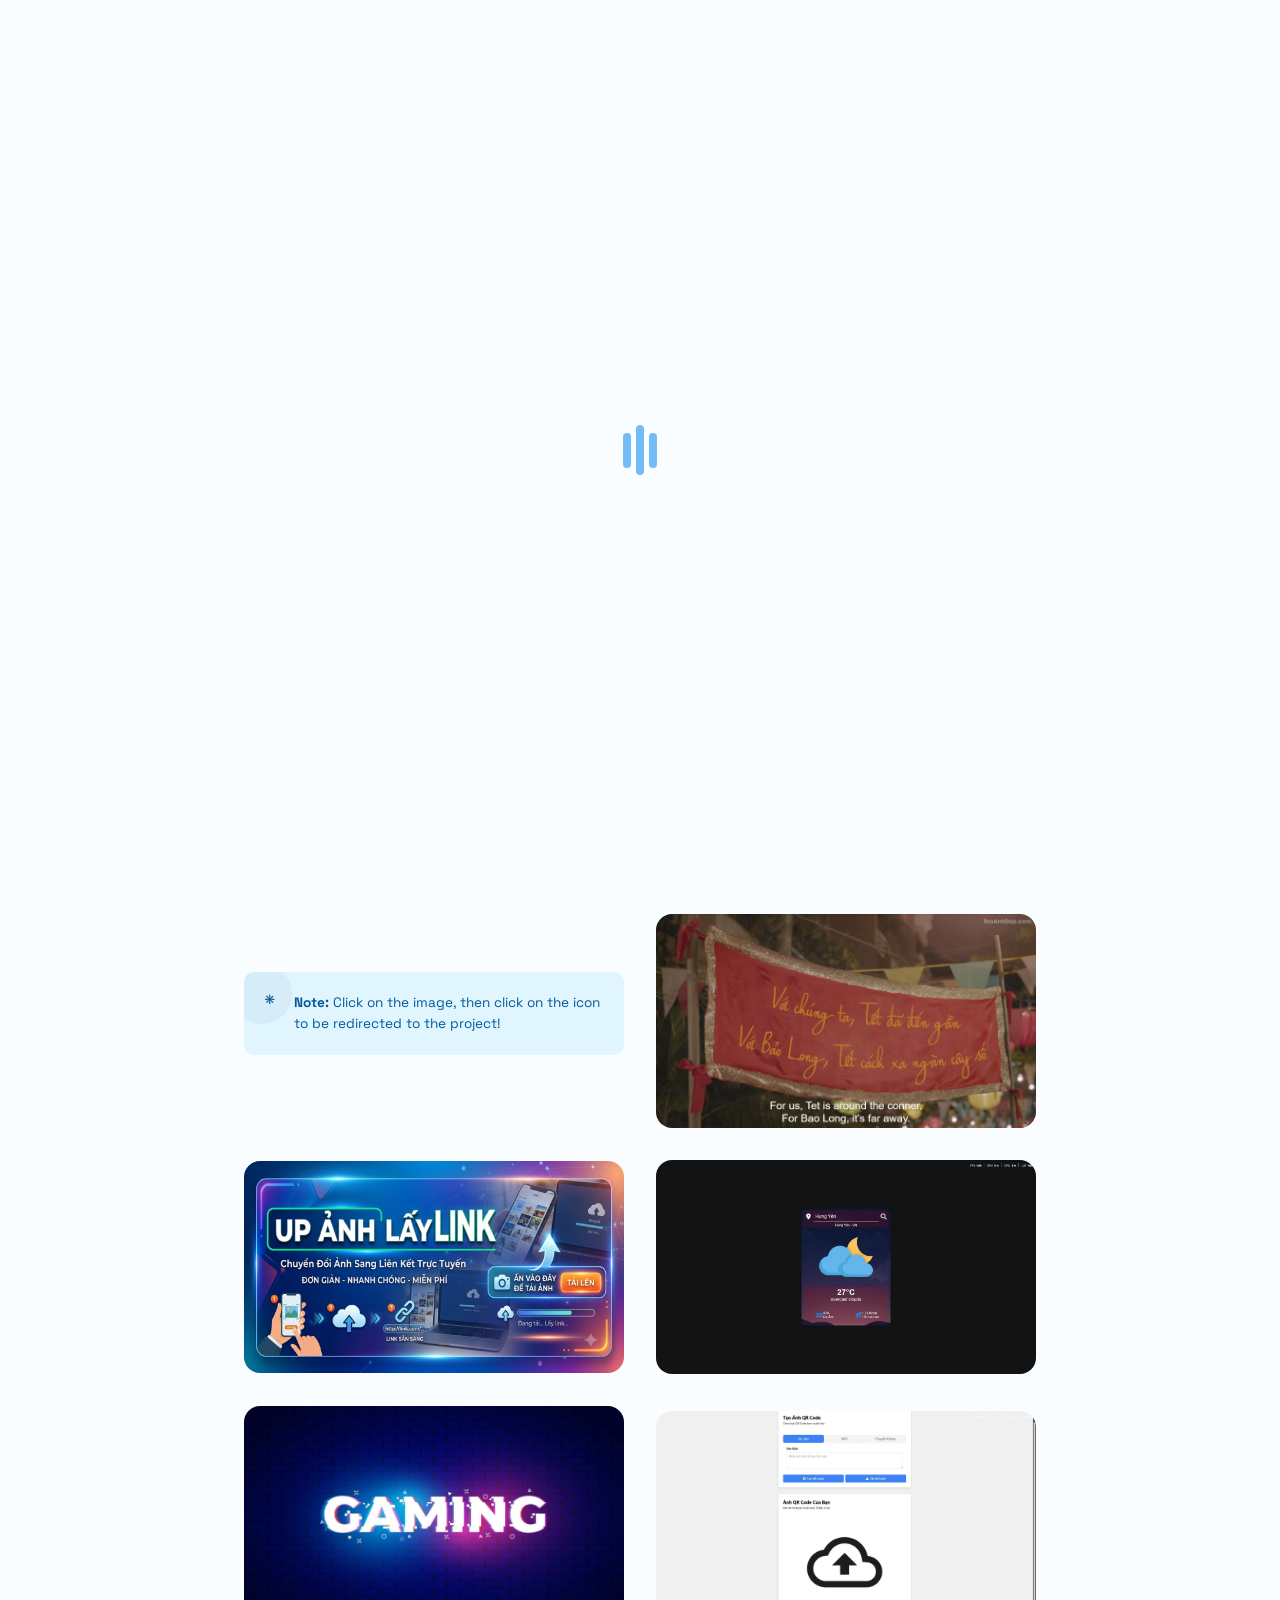
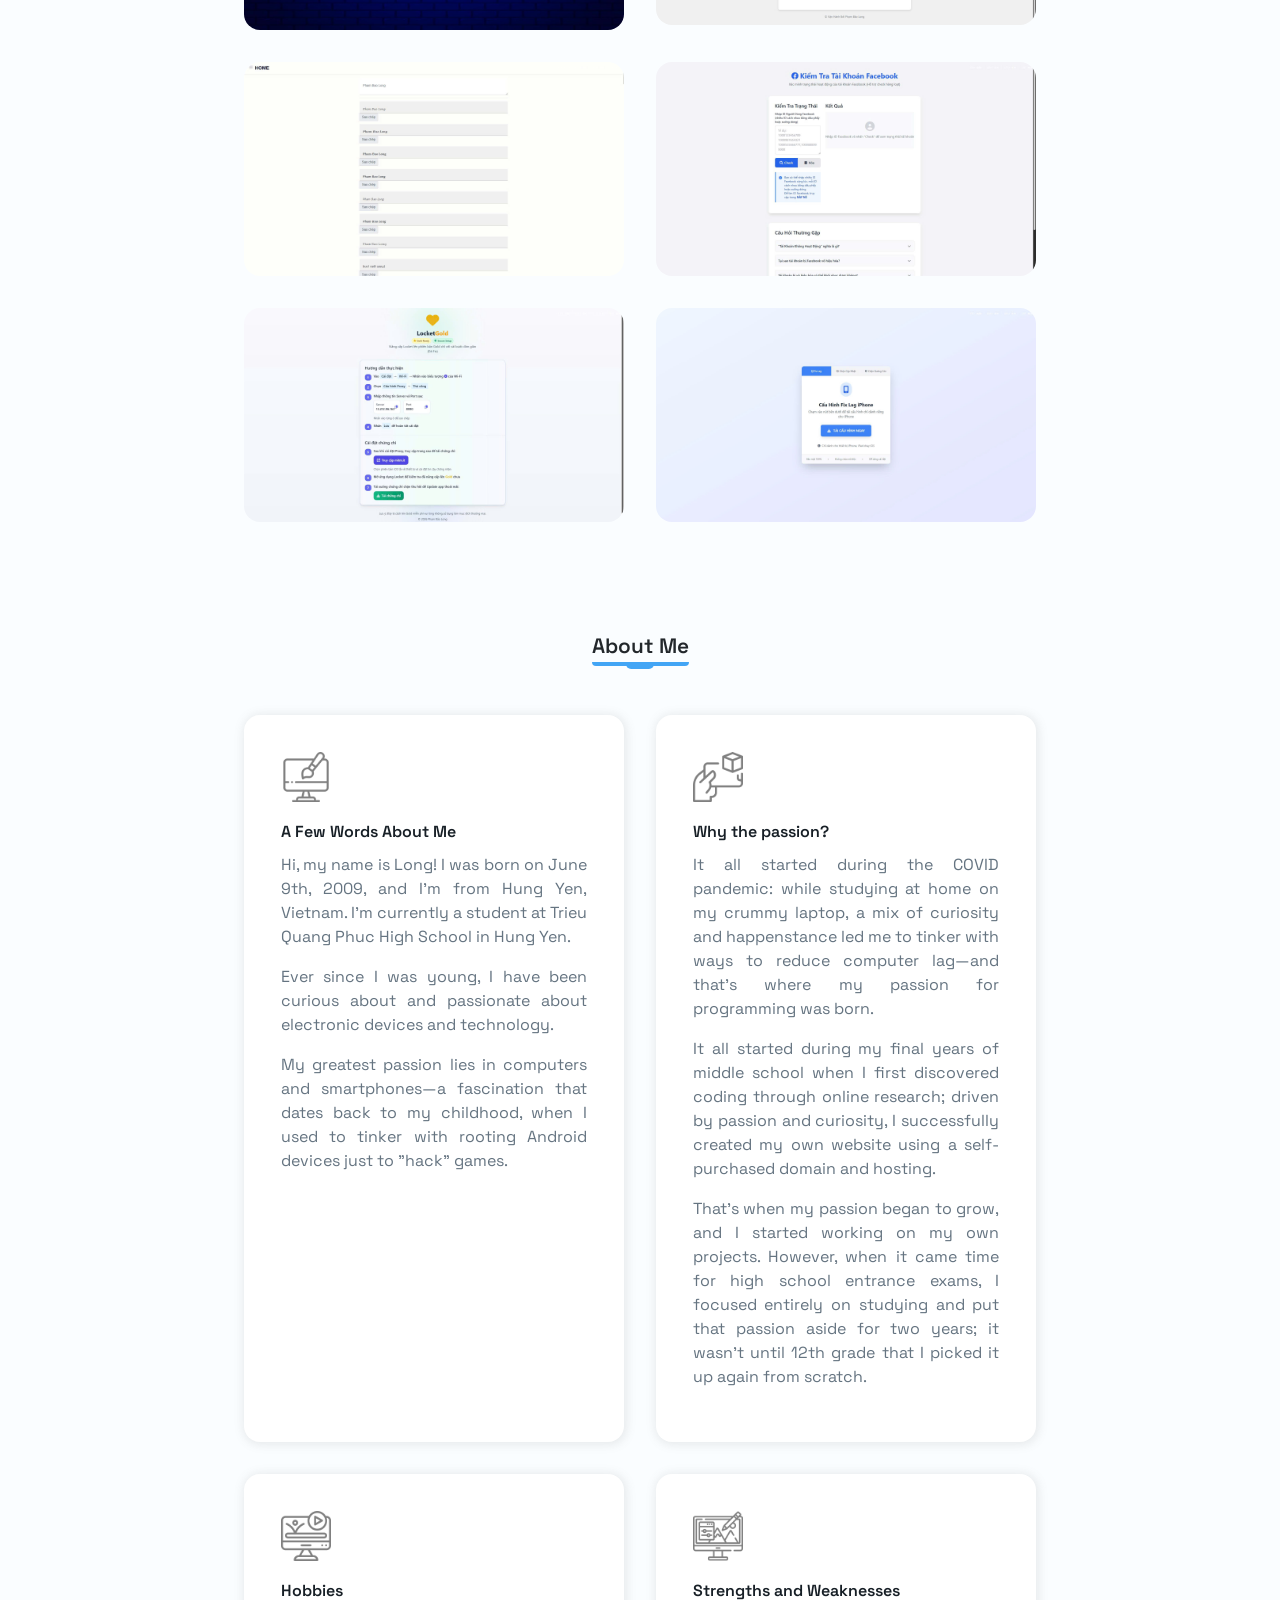
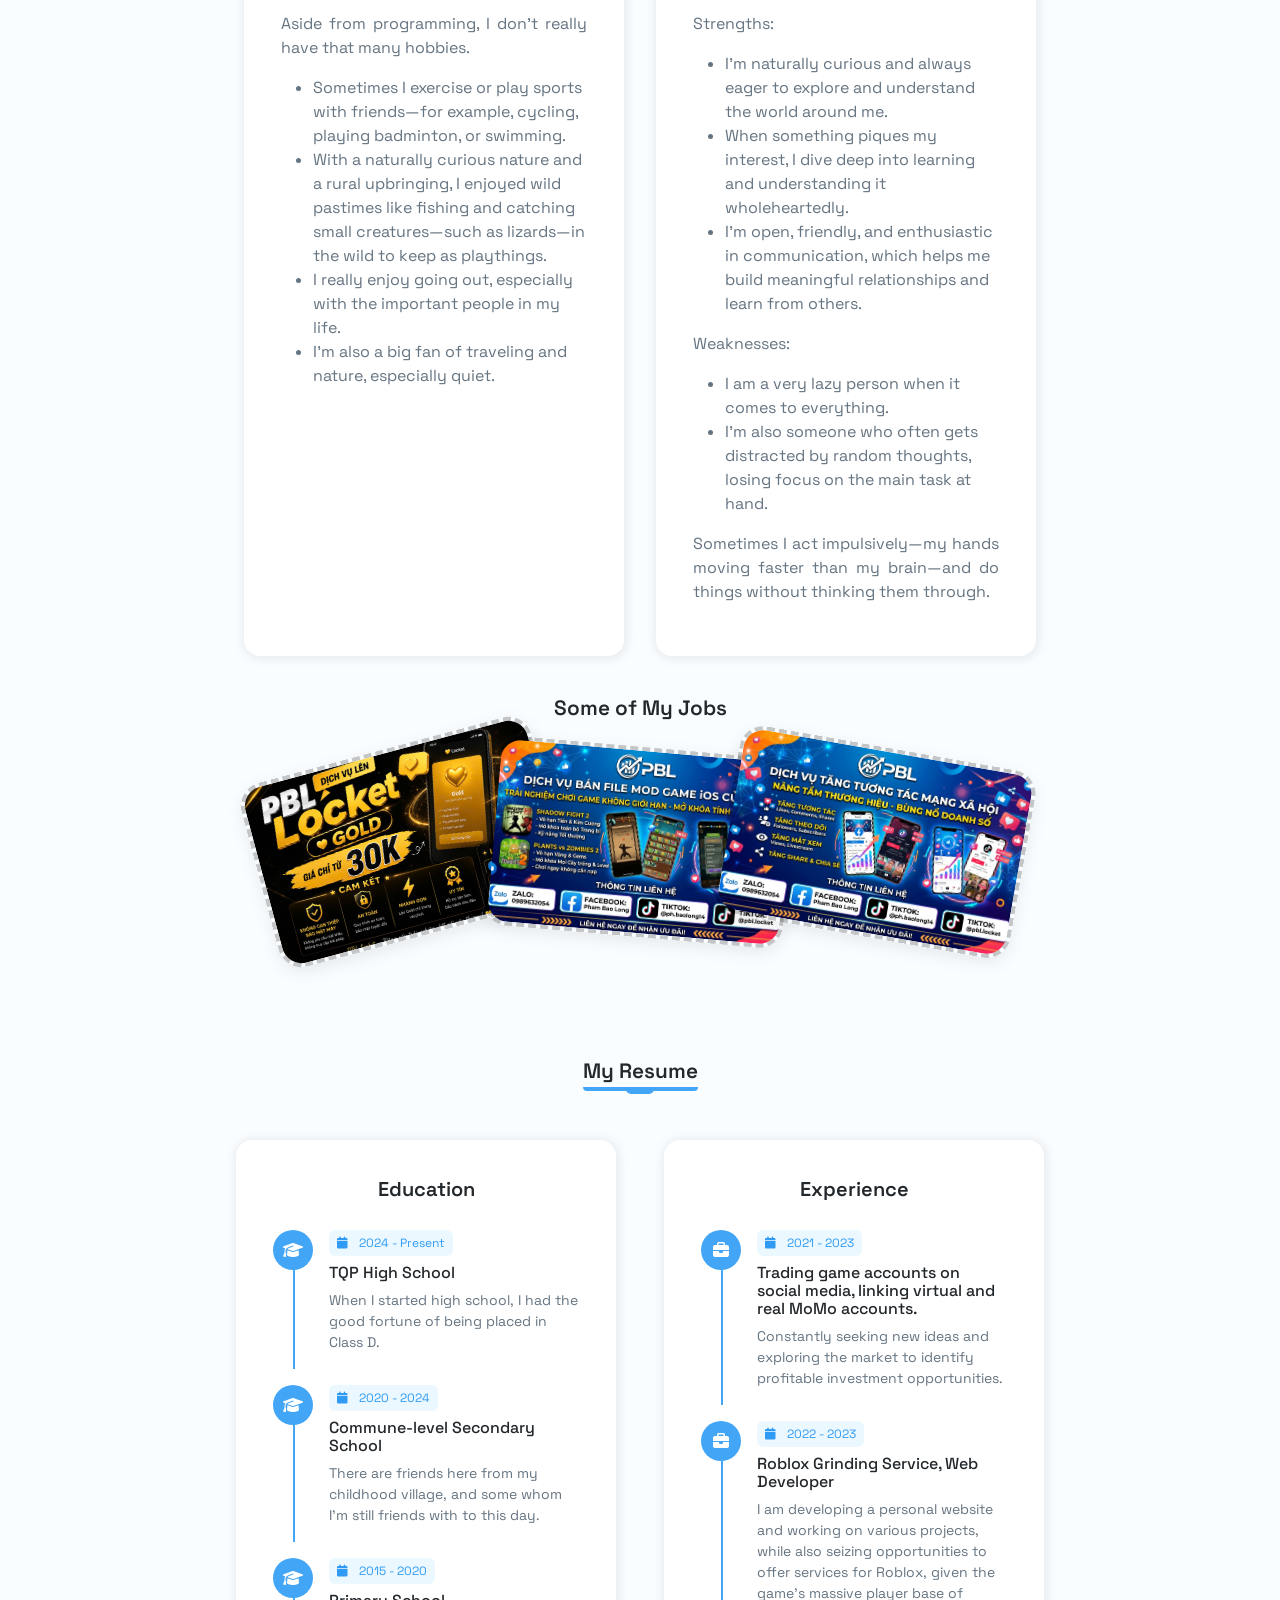
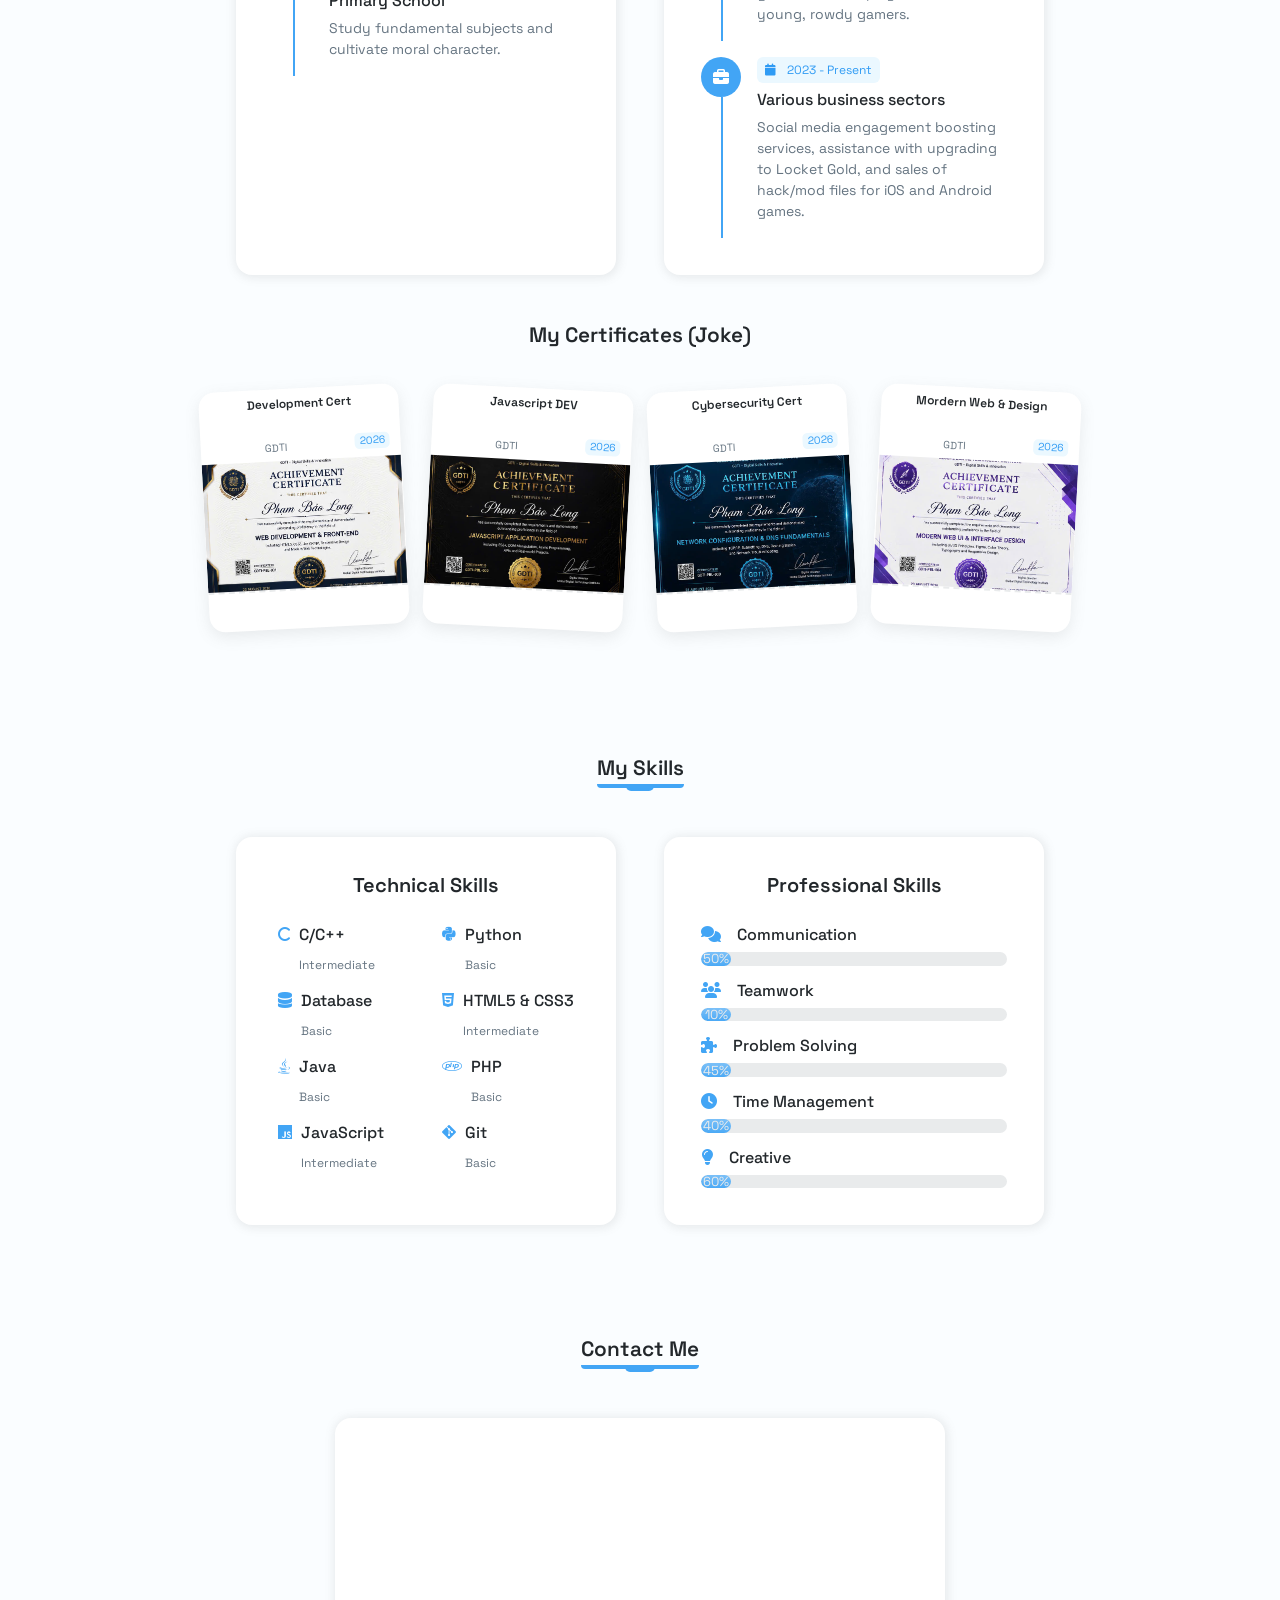
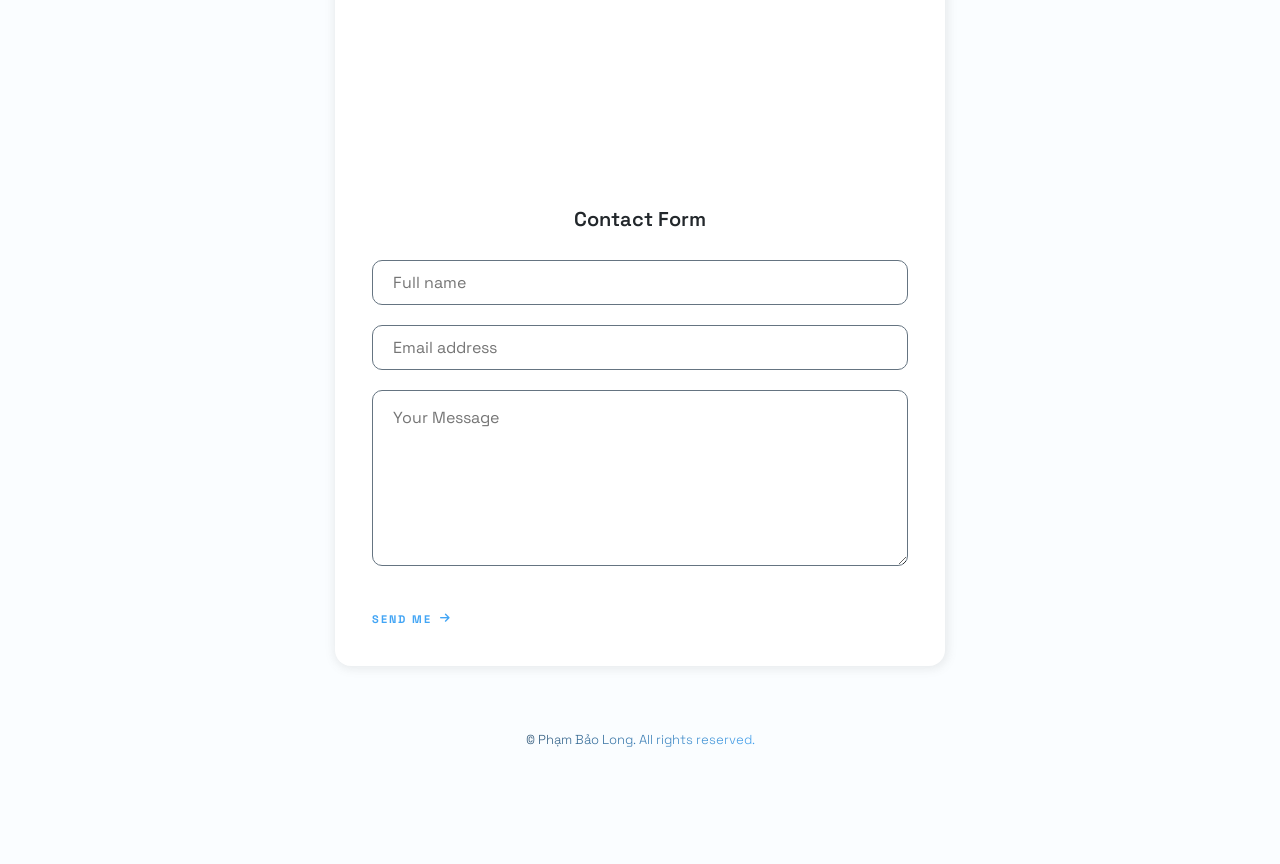
==== commit ff856e97: "Add comments and metadata to index.html" ====
--- a/index.html
+++ b/index.html
@@ -1,3 +1,10 @@
+<!--
+=========================================================
+    Source by PBL
+    PBL | HOME Source v1.0
+    View source đi trước khi bị đóng :>
+=========================================================
+-->
 <!DOCTYPE html>
 <html lang="en">
   <head>
@@ -332,7 +339,7 @@
                   <h3 class="projects__title" data-vi="Dự Báo Thời Tiết">
                     Weather Forecast
                   </h3>
-                  <a href="https://thoitiet2026.netlify.app/" class="projects__button button button_small" aria-label="Visit Weather Forecast" target="_blank" rel="noopener noreferrer">
+                  <a href="https://phambaolong.gt.tc/thoitiet/" class="projects__button button button_small" aria-label="Visit Weather Forecast" target="_blank" rel="noopener noreferrer">
                     <i class="fa-solid fa-arrow-up-right-from-square"></i>
                   </a>
                 </div>
@@ -352,7 +359,7 @@
                   <h3 class="projects__title" data-vi="Game giải trí">
                     Entertainment Game
                   </h3>
-                  <a href="https://listgamess.netlify.app/" class="projects__button button button_small" aria-label="Visit Entertainment Game" target="_blank" rel="noopener noreferrer">
+                  <a href="https://phambaolong.gt.tc/game/" class="projects__button button button_small" aria-label="Visit Entertainment Game" target="_blank" rel="noopener noreferrer">
                     <i class="fa-solid fa-arrow-up-right-from-square"></i>
                   </a>
                 </div>
@@ -372,7 +379,7 @@
                   <h3 class="projects__title" data-vi="Tạo Mã QR">
                     QR Code Generate
                   </h3>
-                  <a href="https://web-qrcode.netlify.app/" class="projects__button button button_small" aria-label="Visit QR Code Generate" target="_blank" rel="noopener noreferrer">
+                  <a href="https://phambaolong.gt.tc/qrcode/" class="projects__button button button_small" aria-label="Visit QR Code Generate" target="_blank" rel="noopener noreferrer">
                     <i class="fa-solid fa-arrow-up-right-from-square"></i>
                   </a>
                 </div>
@@ -392,7 +399,7 @@
                   <h3 class="projects__title" data-vi="Kí Tự Đặc Biệt">
                     Special Character
                   </h3>
-                  <a href="https://kitudacbiet2026.netlify.app/" class="projects__button button button_small" aria-label="Visit Special Character" target="_blank" rel="noopener noreferrer">
+                  <a href="https://phambaolong.gt.tc/kitu/" class="projects__button button button_small" aria-label="Visit Special Character" target="_blank" rel="noopener noreferrer">
                     <i class="fa-solid fa-arrow-up-right-from-square"></i>
                   </a>
                 </div>
@@ -412,7 +419,7 @@
                   <h3 class="projects__title" data-vi="Kiểm Tra Tài Khoản Facebook">
                     Check Facebook Account
                   </h3>
-                  <a href="https://check-live-die-fb.netlify.app/" class="projects__button button button_small" aria-label="Visit Check Facebook Account" target="_blank" rel="noopener noreferrer">
+                  <a href="https://phambaolong.gt.tc/checkfb/" class="projects__button button button_small" aria-label="Visit Check Facebook Account" target="_blank" rel="noopener noreferrer">
                     <i class="fa-solid fa-arrow-up-right-from-square"></i>
                   </a>
                 </div>
@@ -426,7 +433,7 @@
                   <span class="projects__tag" data-vi="IOS">IOS</span>
                 </div>
                 <div>
-                  <span class="projects__subtitle" data-vi="Trang Hướng Dẫn Lên LocketGold Miễn Phí Mới Nhất (Đã Fix)">
+                  <span class="projects__subtitle" data-vi="Trang Hướng Dẫn Lên LocketGold Miễn Phí Mới Nhất (Đã bị Fix)">
                     Latest Free LocketGold Guide Page (Out of Date)
                   </span>
                   <h3 class="projects__title" data-vi="LocketGold Miễn Phí">
@@ -452,7 +459,7 @@
                   <h3 class="projects__title" data-vi="Fix Lag iPhone">
                     Fix Lag iPhone
                   </h3>
-                  <a href="https://config-fix-lag-ios.netlify.app/" class="projects__button button button_small" aria-label="Visit Fix Lag iPhone" target="_blank" rel="noopener noreferrer">
+                  <a href="https://phambaolong.gt.tc/config" class="projects__button button button_small" aria-label="Visit Fix Lag iPhone" target="_blank" rel="noopener noreferrer">
                     <i class="fa-solid fa-arrow-up-right-from-square"></i>
                   </a>
                 </div>
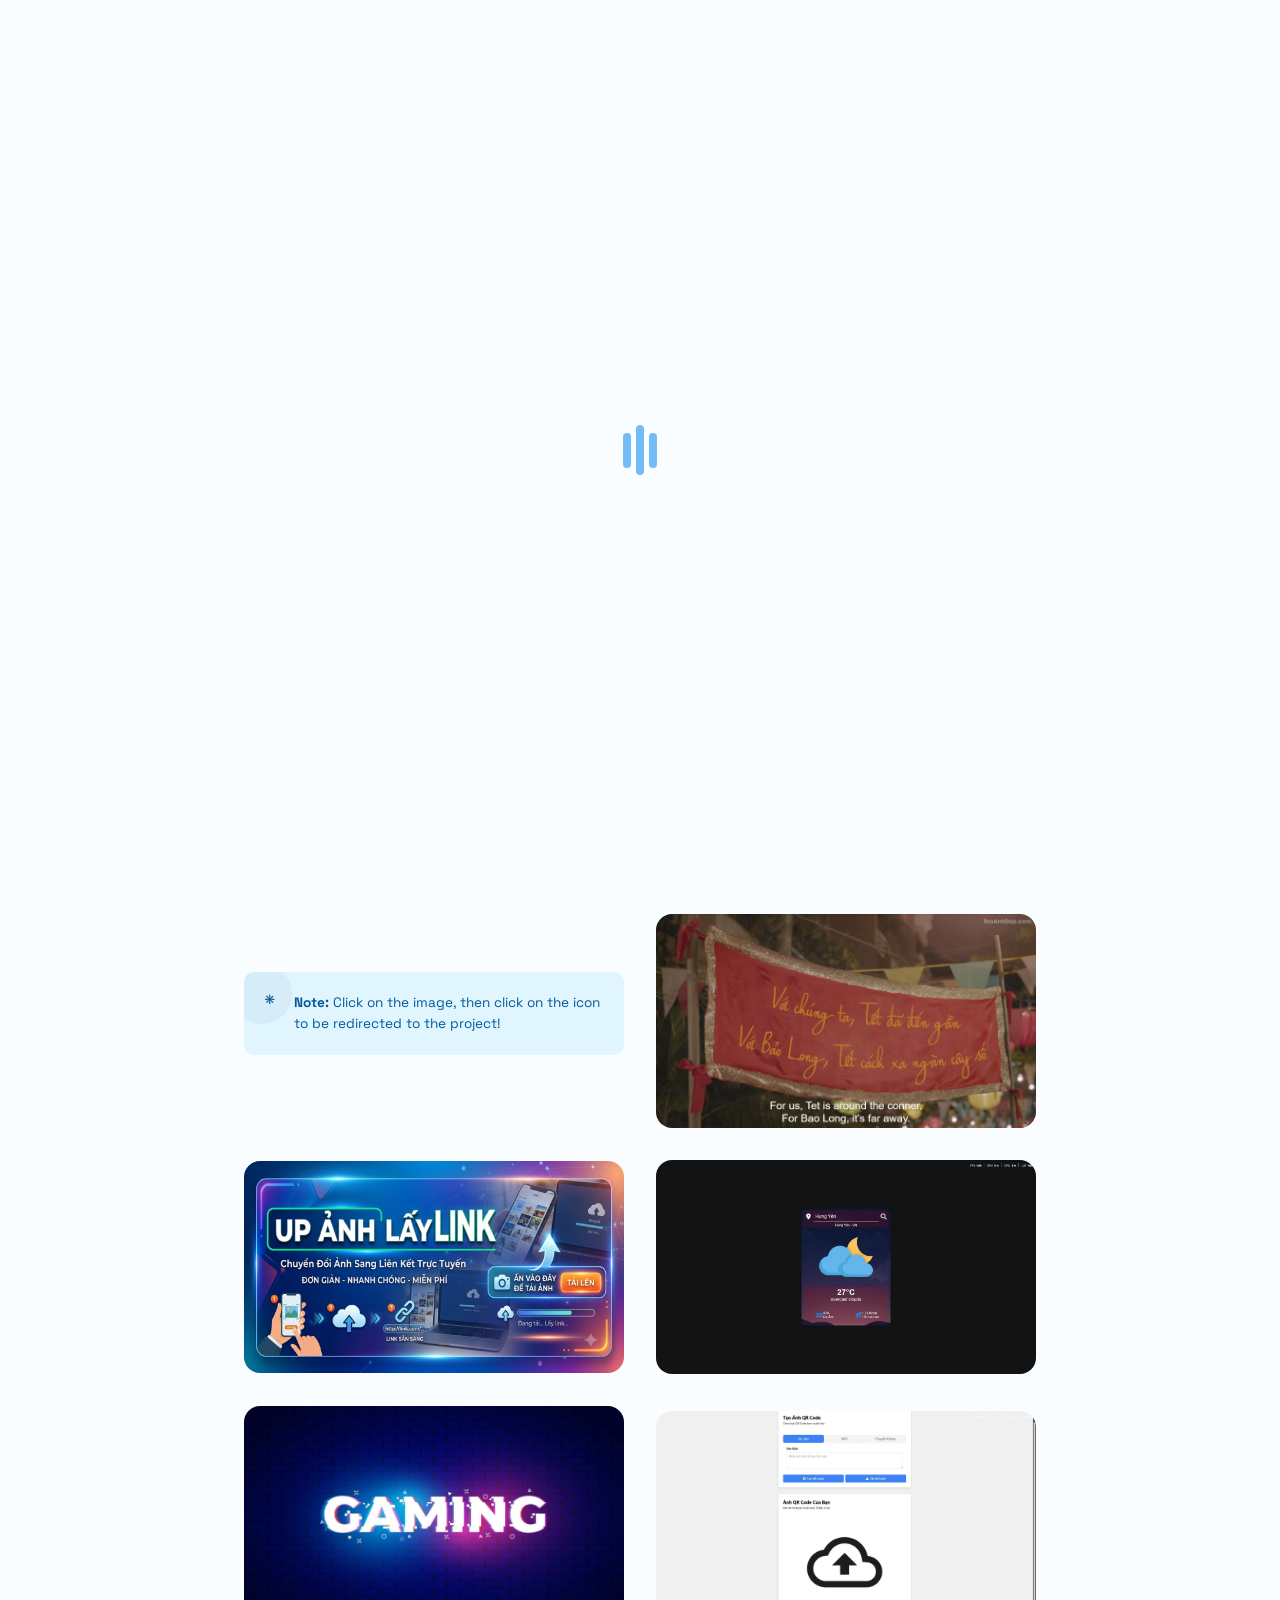
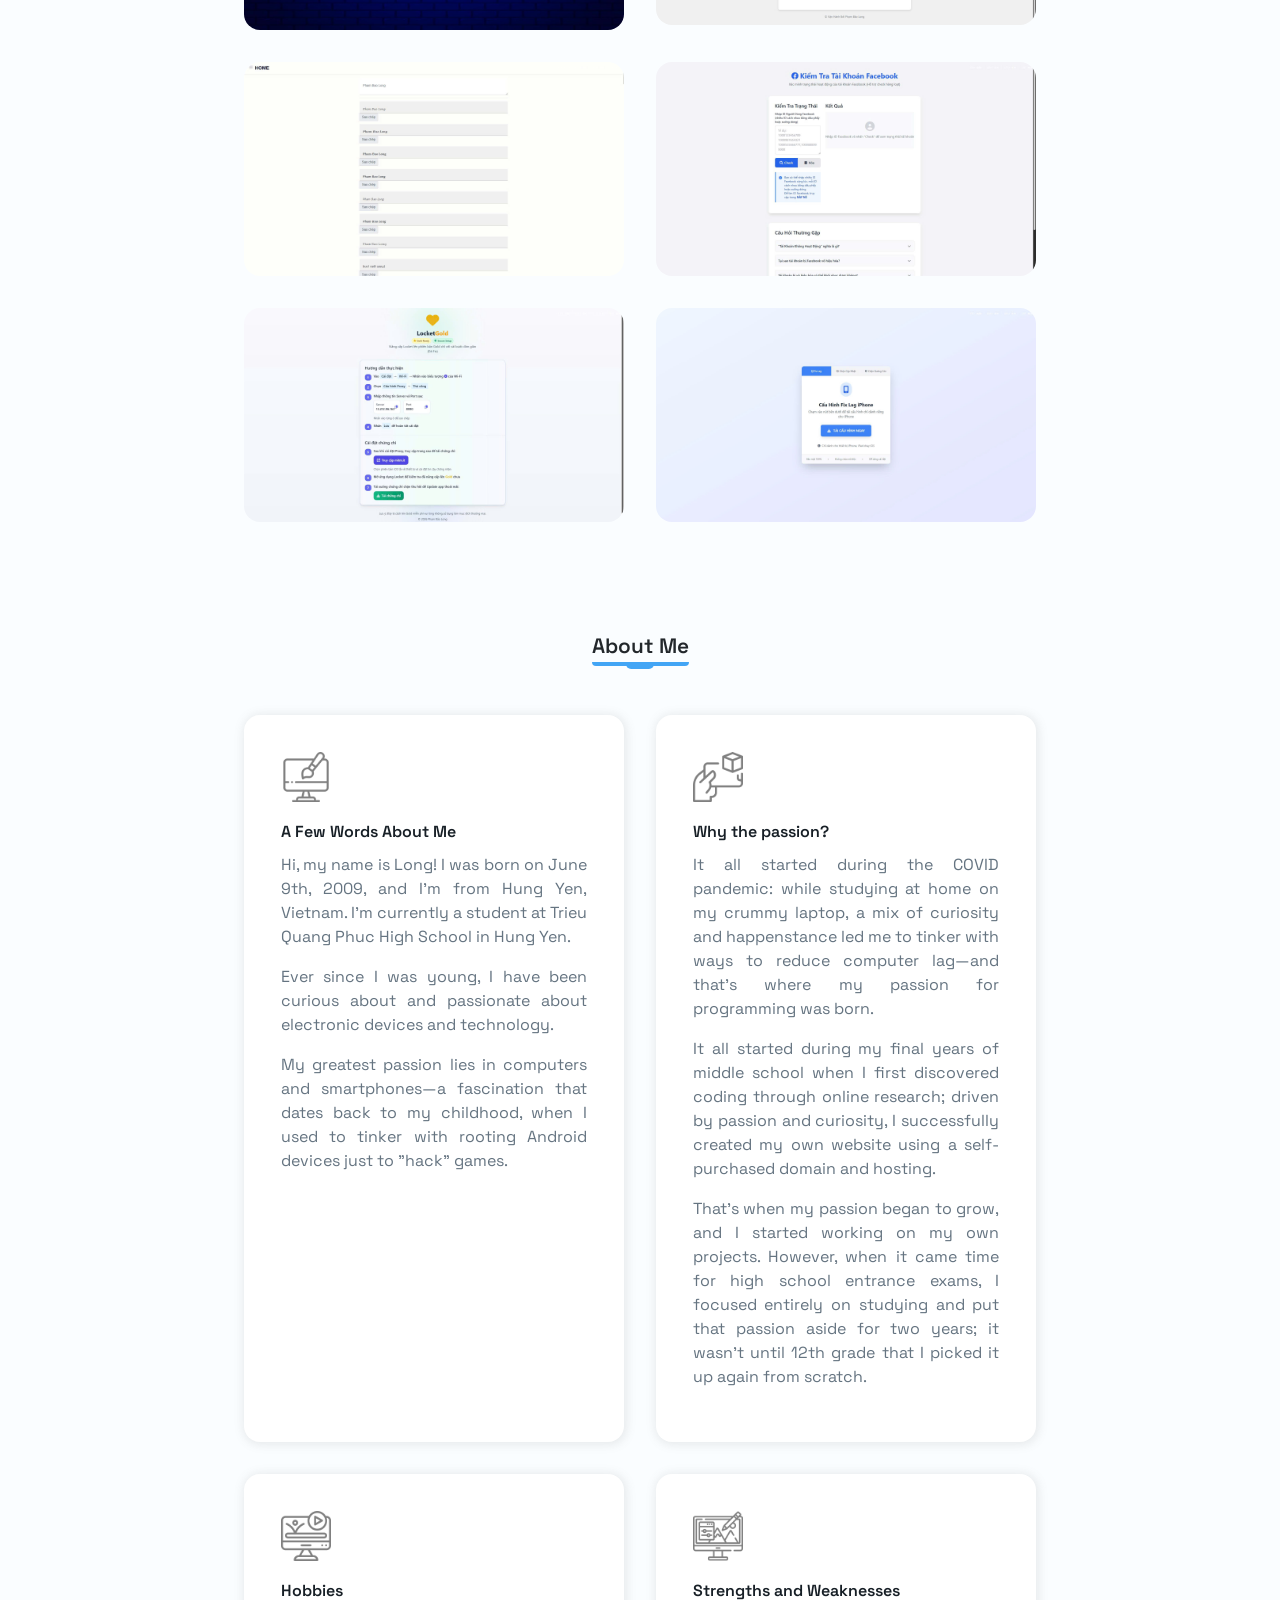
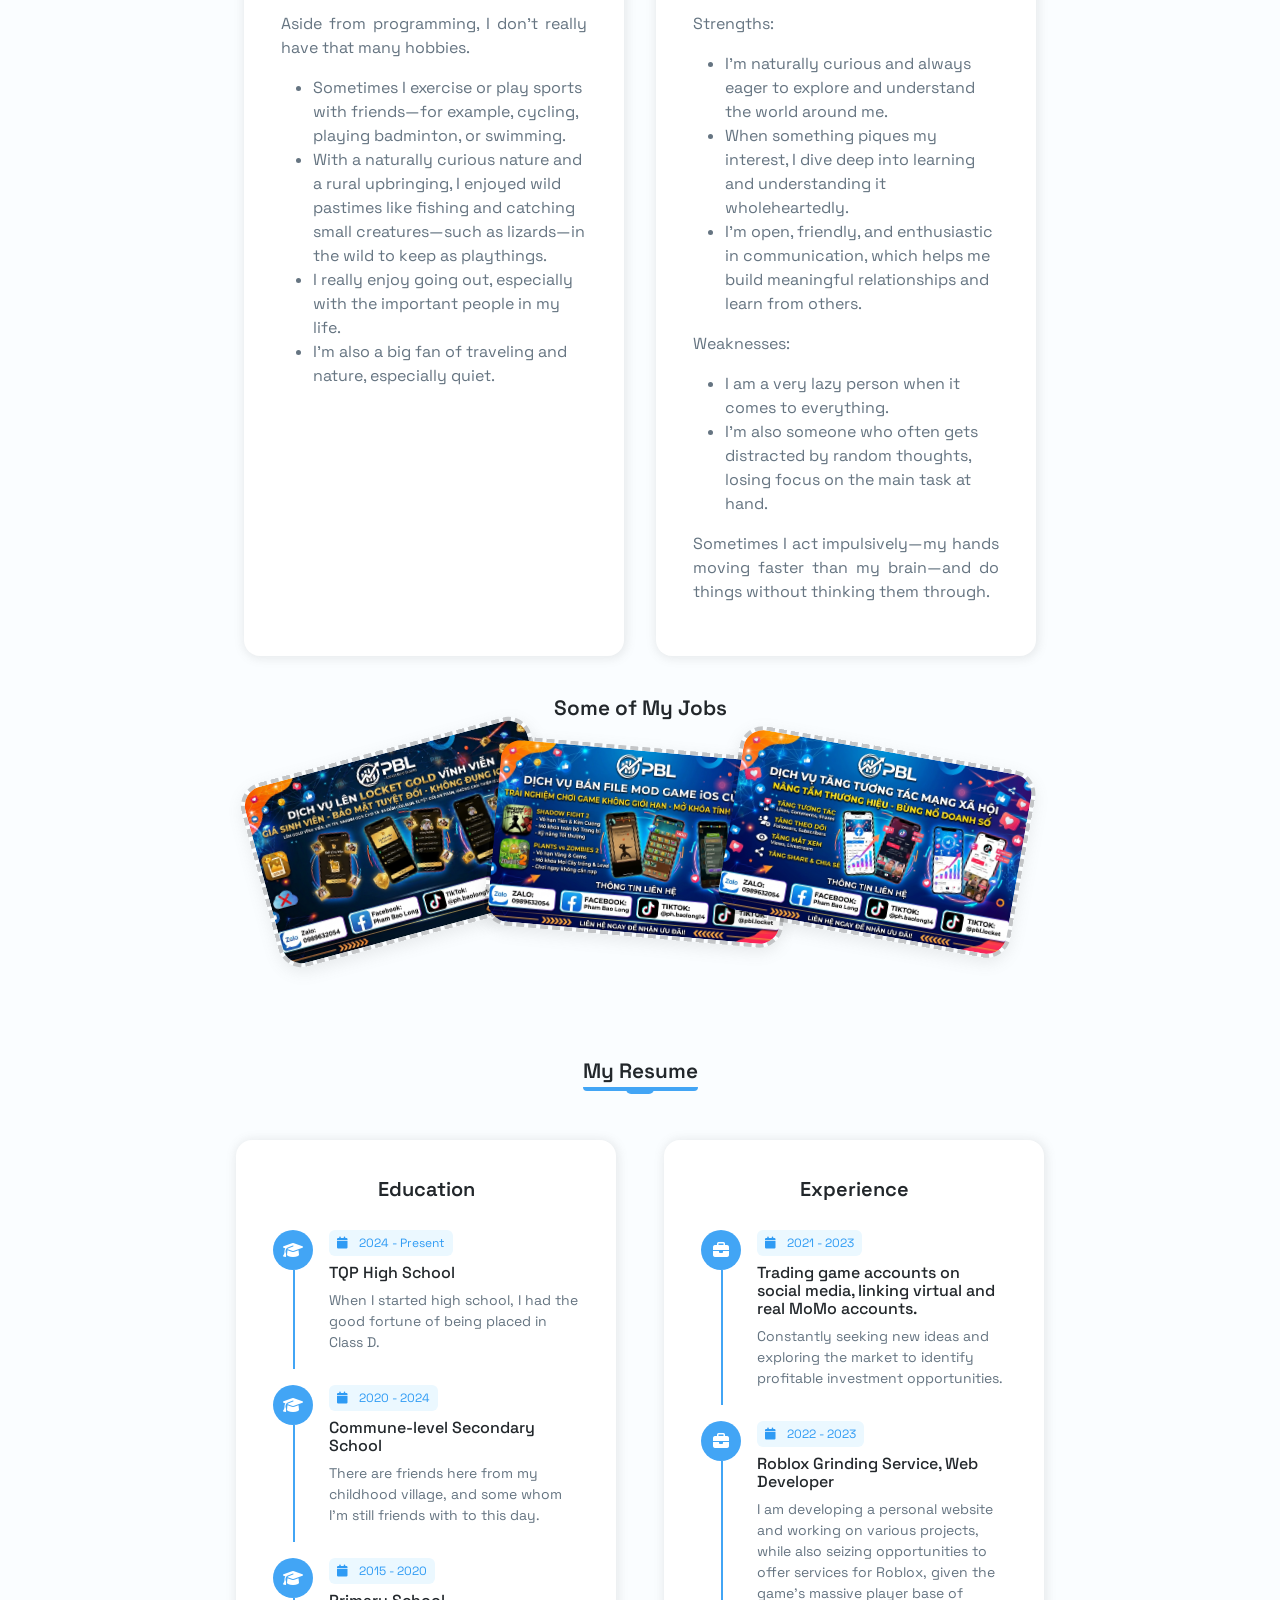
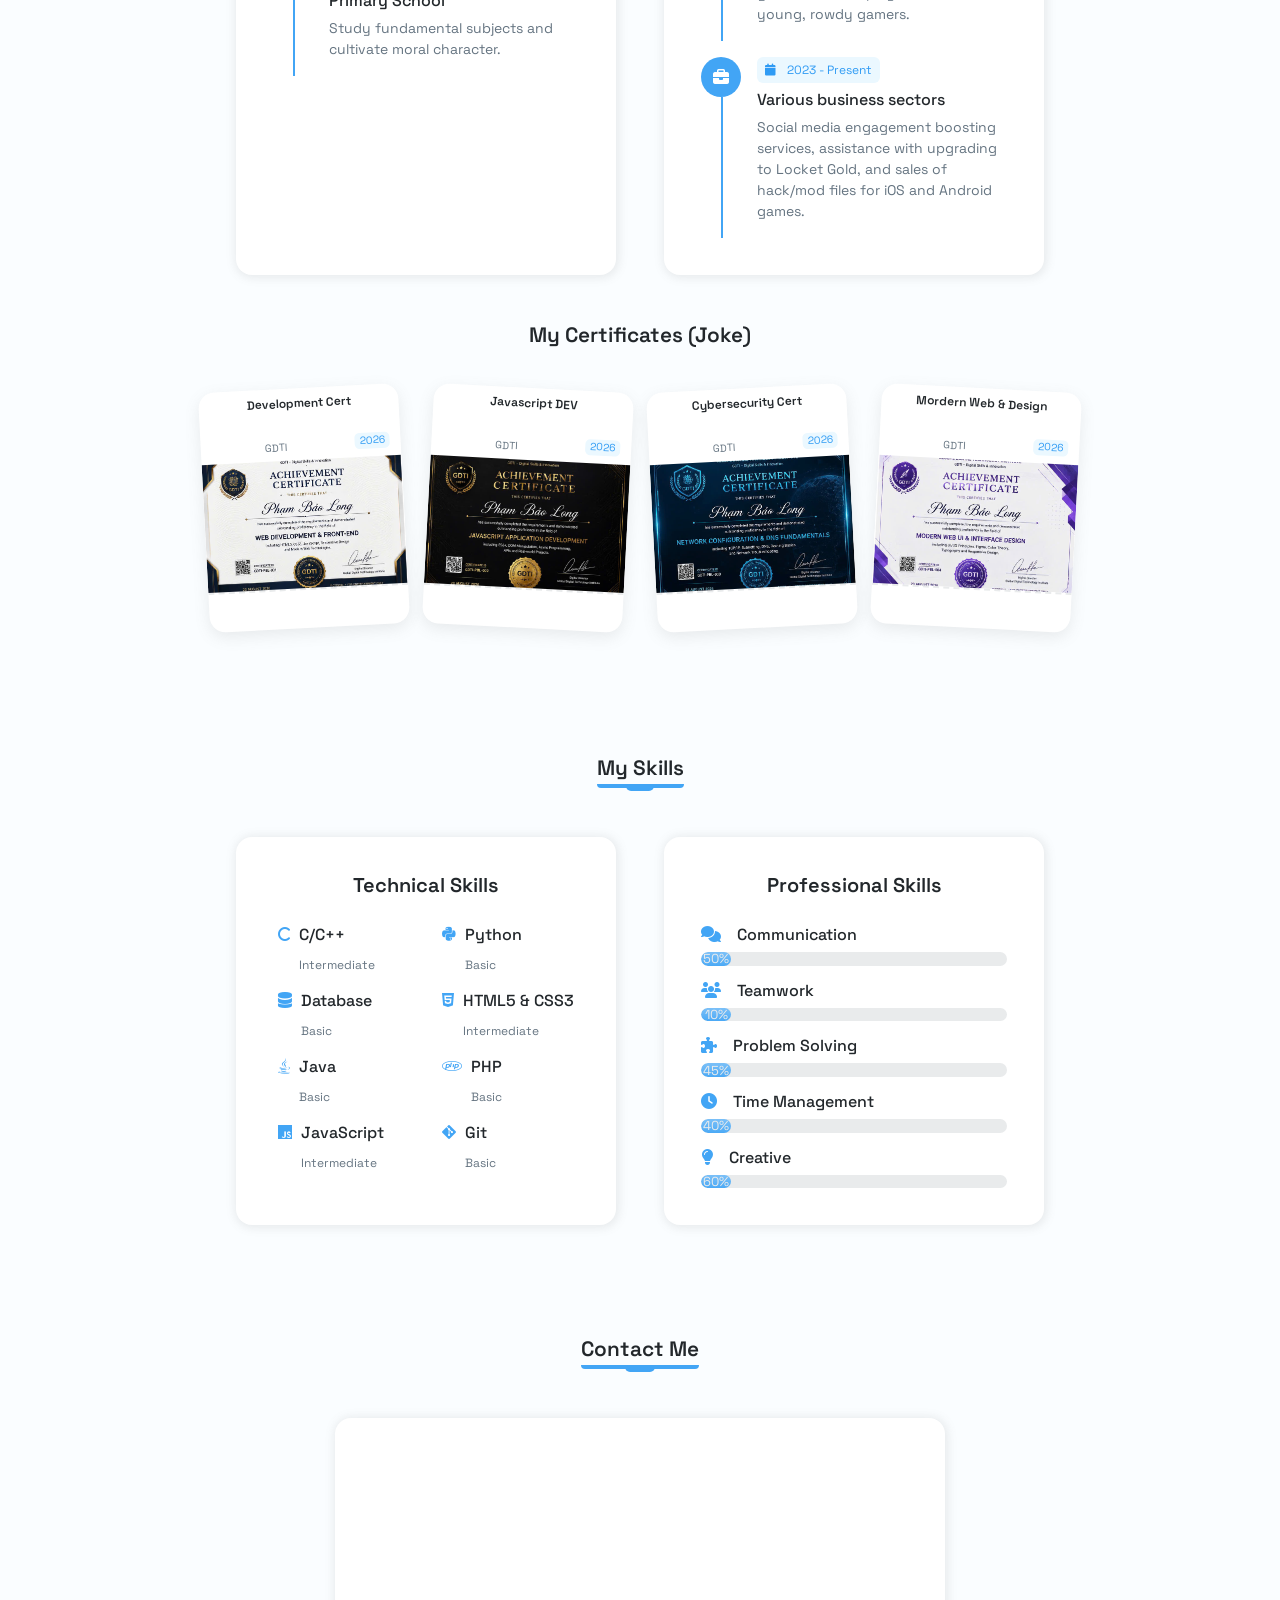
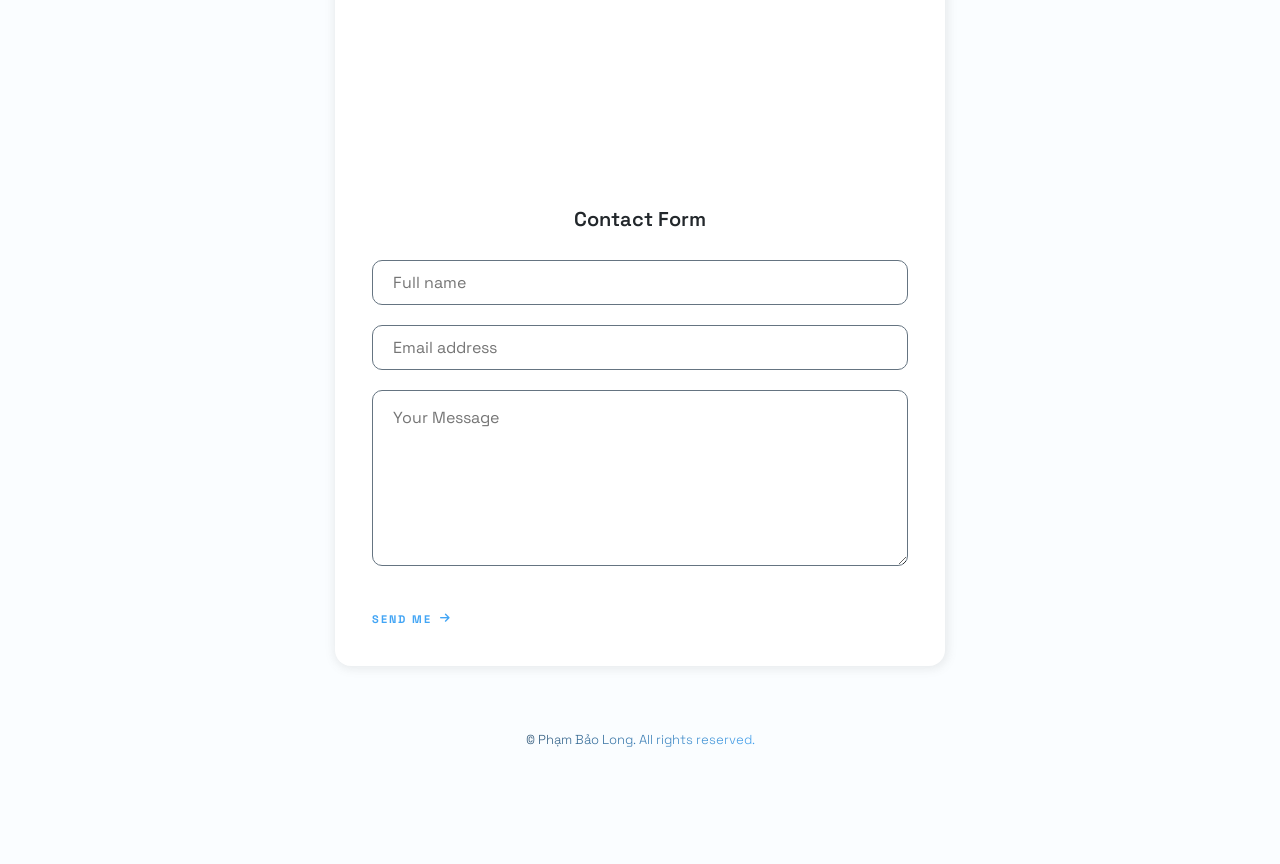
==== commit 7d400a53: "Update Open Graph image path in index.html" ====
--- a/index.html
+++ b/index.html
@@ -1,7 +1,7 @@
 <!--
 =========================================================
     Source by PBL
-    PBL | HOME Source v1.0
+    PBL | HOME Source v2.0
     View source đi trước khi bị đóng :>
 =========================================================
 -->
@@ -22,7 +22,7 @@
     <meta name="description" content="Trang profile của Phạm Bảo Long - Tổng hợp thông tin liên hệ và mạng xã hội.">
     <meta property="og:description" content="Tổng hợp các liên kết MXH của Phạm Bảo Long. Bạn có thể tìm thấy mọi thông tin liên hệ khi truy cập vào" />
     <meta name="keywords" content="Phạm Bảo Long, Pham Bao Long, phạm bảo long, pbl, phambaolong, phambaolongdev.github.io, phambaolongdev" />
-    <meta property="og:image" content="https://files.catbox.moe/7vsgcw.jpeg" />
+    <meta property="og:image" content="./assets/img/about/locket.png" />
     <meta name="author" content="PhamBaoLong" />
     
     <!-- =====================================================
@@ -241,7 +241,7 @@
               <div class="profile__info-group">
                 <h3 class="profile__info_number">
                   <i class="fa-solid fa-certificate"></i>
-                  <span class="counter">1</span>+
+                  <span class="counter">4</span>
                 </h3>
                 <p class="profile__info-description" data-vi="Chứng chỉ<br>đạt được">
                   Certificates<br>Earned
@@ -299,7 +299,7 @@
                     Personal website
                   </span>
                   <h3 class="projects__title" data-vi="Phạm Bảo Long">Pham Bao Long</h3>
-                  <a href="https://phambaolongdev.github.io/" class="projects__button button button_small" aria-label="Visit Phạm Bảo Long" target="_blank" rel="noopener noreferrer">
+                  <a href="#" class="projects__button button button_small" aria-label="Visit Phạm Bảo Long" target="_blank" rel="noopener noreferrer">
                     <i class="fa-solid fa-arrow-up-right-from-square"></i>
                   </a>
                 </div>
--- a/assets/css/style.css
+++ b/assets/css/style.css
@@ -1,3 +1,11 @@
+/*
+=========================================================
+    Source by PBL
+    PBL | HOME Source v2.0
+    View source đi trước khi bị đóng :>
+=========================================================
+*/
+
 /*=============== LOCAL FONTS ===============*/
 @font-face {
     font-family: "Poppins";
